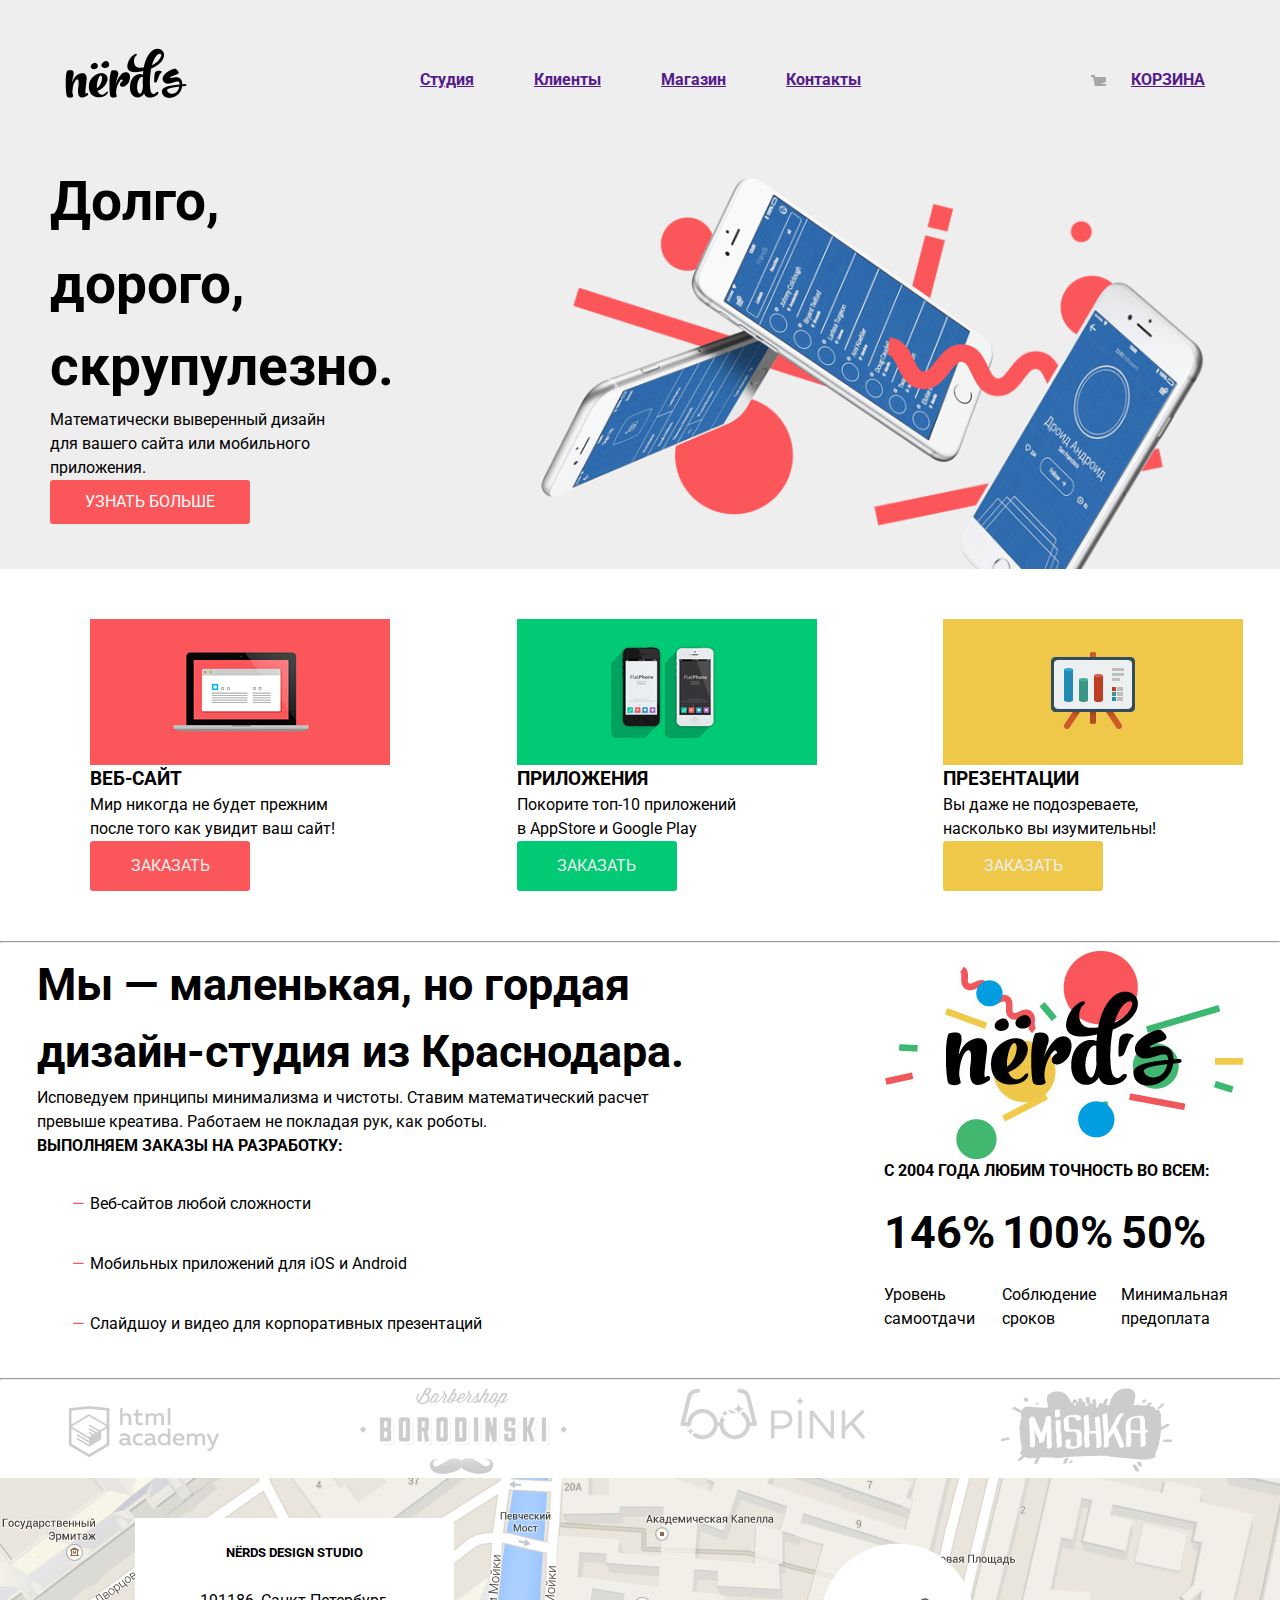
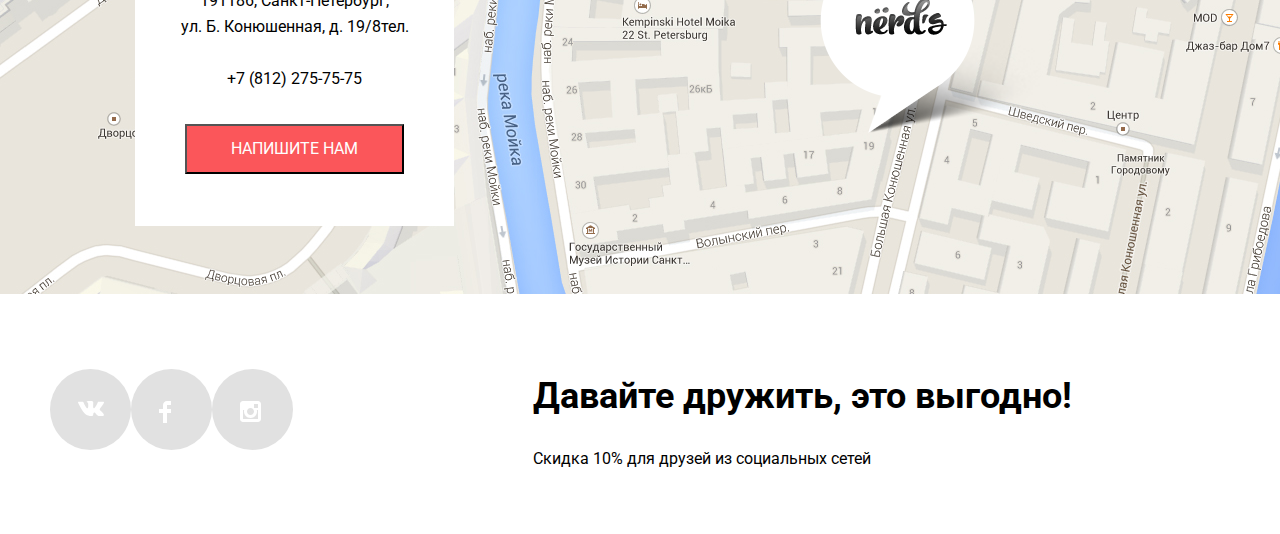
==== index.html @ 13562e4d "13042022" ====
<!DOCTYPE html>
<html lang="en">

<head>
    <meta charset="UTF-8" />
    <meta name="viewport" content="width=device-width, initial-scale=1.0" />
    <link rel="stylesheet" href="style.css" />
    <title>Maket</title>
</head>

<body>
    <main>
        <div class="box-header">
            <header>
                <figure class="banner">
                    <img src="ner.png" class="ner" />
                </figure>
                <nav>
                    <a href="">Cтудия</a>
                    <a href="">Клиенты</a>
                    <a href="">Магазин</a>
                    <a href="">Контакты</a>
                </nav>

                <figure class="shape">
                    <img src="Shape.svg" alt="" />
                </figure>
                <a href="">КОРЗИНА</a>
            </header>

            <section class="info">
                <div class="info_text">
                    <h1>
                        Долго, дорого,
                        <br /> скрупулезно.
                    </h1>
                    <p>Математически выверенный дизайн</p>
                    <p>для вашего сайта или мобильного приложения.</p>
                    <button>УЗНАТЬ БОЛЬШЕ</button>
                </div>

                <figure class="info_picture">
                    <img src="1.png" />
                </figure>
            </section>
        </div>

        <section class="order">
            <div class="order_form-group">
                <figure>
                    <img src="web.jpg" />
                </figure>
                <h3>ВЕБ-САЙТ</h3>
                <p>
                    Мир никогда не будет прежним
                    <br /> после того как увидит ваш сайт!
                </p>
                <button class="button-red">ЗАКАЗАТЬ</button>
            </div>
            <div class="order_form-group">
                <figure>
                    <img src="soft.jpg" />
                </figure>
                <h3>ПРИЛОЖЕНИЯ</h3>
                <p>
                    Покорите топ-10 приложений
                    <br /> в AppStore и Google Play
                </p>
                <button class="button-green">ЗАКАЗАТЬ</button>
            </div>
            <div class="order_form-group">
                <figure>
                    <img src="prezent.png" />
                </figure>
                <h3>ПРЕЗЕНТАЦИИ</h3>
                <p>
                    Вы даже не подозреваете,
                    <br /> насколько вы изумительны!
                </p>
                <button class="button-yellow">ЗАКАЗАТЬ</button>
            </div>
        </section>
        <hr />

        <section class="functions">
            <div class="functions_text">
                <h4>
                    Мы — маленькая, но гордая
                    <br /> дизайн-студия из Краснодара.
                </h4>
                <p>
                    Исповедуем принципы минимализма и чистоты. Ставим математический расчет
                    <br /> превыше креатива. Работаем не покладая рук, как роботы.
                </p>
                <p><strong>ВЫПОЛНЯЕМ ЗАКАЗЫ НА РАЗРАБОТКУ:</strong></p>
                <ul>
                    <li>Веб-сайтов любой сложности</li>
                    <li>Мобильных приложений для iOS и Android</li>
                    <li>Слайдшоу и видео для корпоративных презентаций</li>
                </ul>
            </div>
            <div class="functions_card">
                <figure>
                    <img src="nerds.png" />
                </figure>
                <p><strong> C 2004 ГОДА ЛЮБИМ ТОЧНОСТЬ ВО ВСЕМ:</strong></p>
                <div class="functions_card_info">
                    <div class="functions_card_info_persent">
                        <h4>146%</h4>
                        <p>
                            Уровень
                            <br /> самоотдачи
                        </p>
                    </div>
                    <div class="functions_card_info_persent">
                        <h4>100%</h4>
                        <p>
                            Соблюдение
                            <br /> сроков
                        </p>
                    </div>
                    <div class="functions_card_info_persent">
                        <h4>50%</h4>
                        <p>
                            Минимальная
                            <br /> предоплата
                        </p>
                    </div>
                </div>
            </div>
        </section>
        <hr />

        <section class="link">
            <a href="https://www.google.com.ua/?hl=ru" target="_blank"><img src="foot1.png" /></a>
            <a href="https://www.google.com.ua/?hl=ru" target="_blank"><img src="foot2.jpg" /></a>
            <a href="https://www.google.com.ua/?hl=ru" target="_blank"><img src="foot3.png" /></a>
            <a href="https://www.google.com.ua/?hl=ru" target="_blank"><img src="foot4.png" /></a>
        </section>

        <section class="map">
            <div class="map_address">
                <h5>NЁRDS DESIGN STUDIO</h5>
                <p>
                    191186, Санкт-Петербург,
                    <br /> ул. Б. Конюшенная, д. 19/8тел.
                </p>
                <br />
                <p>+7 (812) 275-75-75</p>
                <button>НАПИШИТЕ НАМ</button>
            </div>
            <figure>
                <img src="map-marker1.svg" alt="" />
            </figure>
        </section>
        <footer>
            <div class="footer_social">
                <div class="footer_social_link">

                    <a href="https://m.facebook.com/home.php?_rdr" target="_blank"><img src="vk2.svg" /></a>

                </div>
                <div class="footer_social_link">

                    <a href="https://m.facebook.com/home.php?_rdr" target="_blank"><img src="fb2.svg" alt="" /></a>

                </div>
                <div class="footer_social_link">

                    <a href="https://www.instagram.com/" target="_blank"><img src="insta.svg" /></a>

                </div>
            </div>
            <div class="footer-text">
                <h5>Давайте дружить, это выгодно!</h5>
                <br />
                <p>Скидка 10% для друзей из социальных сетей</p>
            </div>
        </footer>
    </main>
</body>

</html>
---- style.css ----
@import "reset.css";
@import url("https://fonts.googleapis.com/css2?family=Roboto:ital@0;1&display=swap");
body {
    font-family: "Roboto", sans-serif;
    font-size: 16px;
    width: 100%;
}

main {
    margin: auto;
    max-width: 1440px;
}

.box-header {
    background: #eeeeee;
    padding: 0px 50px;
    /* margin-left: 140px; */
}

header {
    display: flex;
    align-items: center;
    font-weight: bold;
}

.banner {
    padding-top: 40px;
}

.info_picture {
    margin-top: 0%;
    margin-bottom: 0%;
    margin-left: 100px;
    max-width: 100%;
}

nav {
    display: flex;
    margin-left: 200px;
    align-items: center;
}

nav a {
    padding: 30px;
}

.shape {
    margin-left: 200px;
    margin-right: 25px;
}

.info {
    display: flex;
    max-width: 100%;
}

.info_text h1 {
    font-size: 55px;
}

.info_text button {
    width: 200px;
    padding: 10px 0px;
    background: #fb565a;
    border-radius: 3px;
    color: #ffffff;
    border: none;
}

.info_text button:active {
    zoom: 0.99;
    border-top: 1px solid black;
    border-left: 1px solid black;
}

.order {
    display: flex;
    margin-bottom: 50px;
    margin-top: 50px;
    align-items: center;
}


/* .order_form-group h3,
.order_form-group p {
    padding-left: 39px;
} */

.order>.order_form-group {
    width: 33.3%;
    margin-left: 90px;
}

.order_form-group button {
    padding: 10px 20px;
    color: #eeeeee;
    border-radius: 3px;
    /* margin-left: 39px; */
    border: none;
    width: 160px;
    height: 50px;
}

.order_form-group button:active {
    zoom: 0.99;
    border-top: 1px solid black;
    border-left: 1px solid black;
}

.button-red {
    background: #fb565a;
}

.button-green {
    background: #00ca74;
}

.button-yellow {
    background: #efc849;
}

.ner {
    margin-bottom: 50px;
}

.functions {
    display: flex;
    justify-content: center;
}

.functions h4 {
    font-size: 45px;
}

.functions_card {
    margin-left: 200px;
}

.functions_card_info {
    display: flex;
    align-items: flex-start;
}

.functions_card_info>.functions_card_info_persent {
    width: 33%;
}

.functions_card_info_persent {
    line-height: 24px;
}

.functions_card_info_persent h4 {
    line-height: 100px;
}

ul li:before {
    content: "—";
    position: relative;
    left: -5px;
    color: #fb565a;
}

ul {
    list-style: none;
    line-height: 60px;
}

.link {
    display: flex;
    justify-content: center;
}

.link>a {
    width: 30%;
    padding-left: 40px;
}

.map {
    background-image: url(map1.svg);
    height: 416px;
    position: relative;
}

.map_address {
    background-color: #ffffff;
    width: 319px;
    height: 308px;
    line-height: 26px;
    position: absolute;
    top: 40px;
    left: 135px;
    text-align: center;
}

.map_address button {
    width: 219px;
    height: 50px;
    /* left: 190px;
top: 2108px; */
    background: #fb565a;
    color: #ffffff;
    margin-top: 32px;
}

.map figure {
    position: absolute;
    top: 65px;
    left: 820px;
}

footer {
    height: 240px;
    /* background: #00CA74; */
    display: flex;
    /* align-items: center; */
    /* justify-content: center; */
}

.footer_social {
    display: flex;
    margin-top: 75px;
    margin-left: 50px;
}

.footer_social_link {
    background: linear-gradient(0deg, #E1E1E1, #E1E1E1), #FFFFFF;
    width: 81px;
    height: 81px;
    border-radius: 50%;
}

.footer_social_link img {
    margin-top: 32px;
    margin-left: 28px;
}


/* .footer_social_vk {
    width: 81px;
    height: 81px;
    background-image: url(vk1.svg);
    position: relative;
    
} */


/* .footer_social_fb {
    width: 81px;
    height: 81px;
    background-image: url(fb1.svg);
    position: relative;
} */


/* .footer_social_in {
    width: 81px;
    height: 81px;
    background-image: url(in1.png);
    position: relative;
} */


/* .footer_social_vk figure {
    position: absolute;
    top: 17px;
    left: -16px;
} */


/* .footer_social_fb figure {
    position: absolute;
    top: 14px;
    left: -8px;
}

.footer_social_in figure {
    position: absolute;
    top: 4px;
    left: -19px;
} */


/* .footer_social_in img {
    width: 40px;
} */

.footer-text {
    text-align: left;
    margin-top: 75px;
    margin-left: 240px;
}

.footer-text h5 {
    margin: 0px;
    font-size: 36px;
}

.footer-text p {
    margin: 0px;
    font-size: 16px;
}

@media screen and (max-width: 768px) {
    nav {
        margin-left: 0;
    }
    .shape {
        padding: 0;
    }
    .info_picture {
        margin: 0;
    }
    .info_picture img {
        max-width: 100%;
    }
}
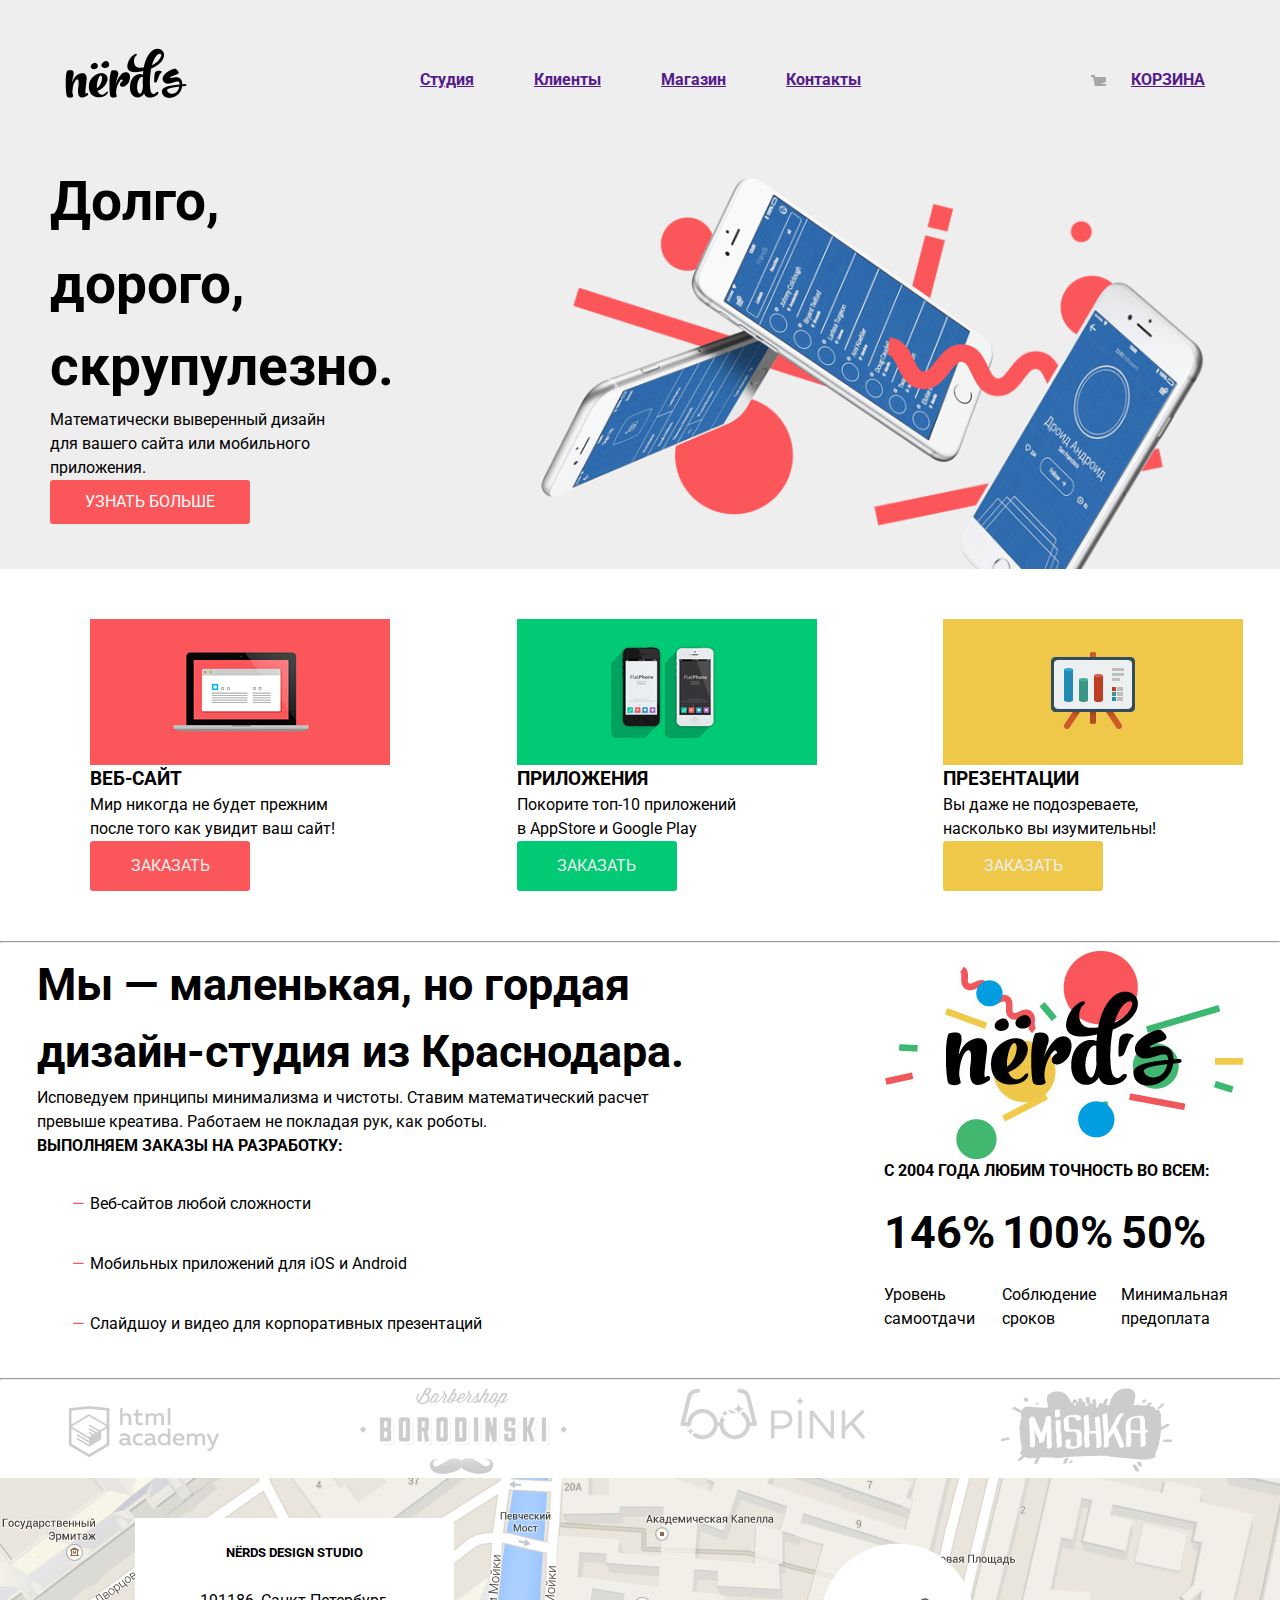
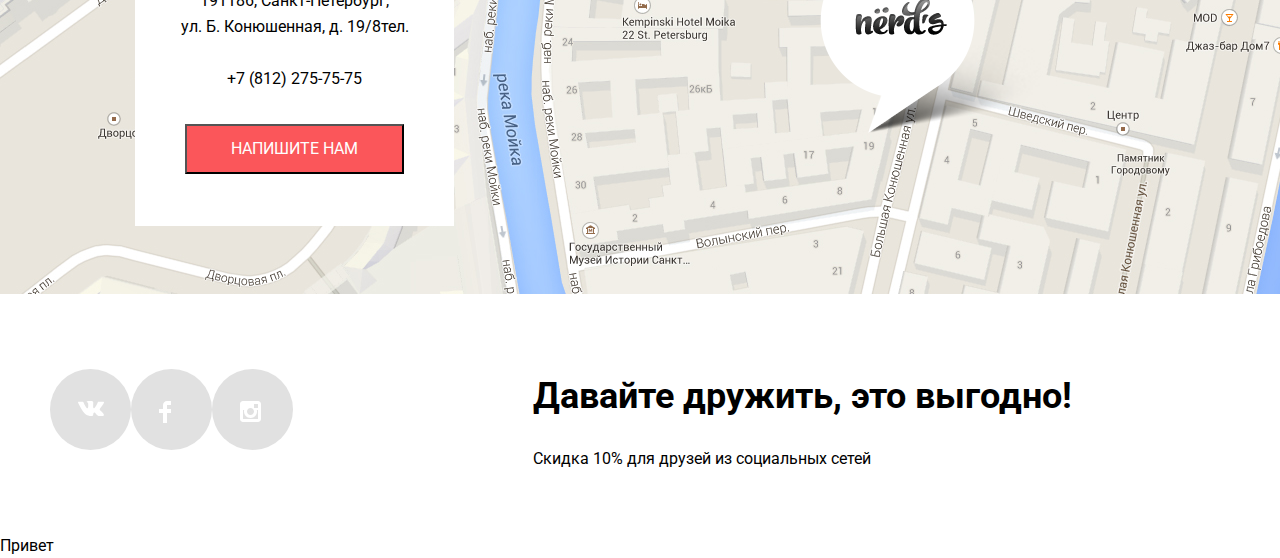
==== commit 97b27146: "test1" ====
--- a/index.html
+++ b/index.html
@@ -1,183 +1,184 @@
-<!DOCTYPE html>
-<html lang="en">
-
-<head>
-    <meta charset="UTF-8" />
-    <meta name="viewport" content="width=device-width, initial-scale=1.0" />
-    <link rel="stylesheet" href="style.css" />
-    <title>Maket</title>
-</head>
-
-<body>
-    <main>
-        <div class="box-header">
-            <header>
-                <figure class="banner">
-                    <img src="ner.png" class="ner" />
-                </figure>
-                <nav>
-                    <a href="">Cтудия</a>
-                    <a href="">Клиенты</a>
-                    <a href="">Магазин</a>
-                    <a href="">Контакты</a>
-                </nav>
-
-                <figure class="shape">
-                    <img src="Shape.svg" alt="" />
-                </figure>
-                <a href="">КОРЗИНА</a>
-            </header>
-
-            <section class="info">
-                <div class="info_text">
-                    <h1>
-                        Долго, дорого,
-                        <br /> скрупулезно.
-                    </h1>
-                    <p>Математически выверенный дизайн</p>
-                    <p>для вашего сайта или мобильного приложения.</p>
-                    <button>УЗНАТЬ БОЛЬШЕ</button>
-                </div>
-
-                <figure class="info_picture">
-                    <img src="1.png" />
-                </figure>
-            </section>
-        </div>
-
-        <section class="order">
-            <div class="order_form-group">
-                <figure>
-                    <img src="web.jpg" />
-                </figure>
-                <h3>ВЕБ-САЙТ</h3>
-                <p>
-                    Мир никогда не будет прежним
-                    <br /> после того как увидит ваш сайт!
-                </p>
-                <button class="button-red">ЗАКАЗАТЬ</button>
-            </div>
-            <div class="order_form-group">
-                <figure>
-                    <img src="soft.jpg" />
-                </figure>
-                <h3>ПРИЛОЖЕНИЯ</h3>
-                <p>
-                    Покорите топ-10 приложений
-                    <br /> в AppStore и Google Play
-                </p>
-                <button class="button-green">ЗАКАЗАТЬ</button>
-            </div>
-            <div class="order_form-group">
-                <figure>
-                    <img src="prezent.png" />
-                </figure>
-                <h3>ПРЕЗЕНТАЦИИ</h3>
-                <p>
-                    Вы даже не подозреваете,
-                    <br /> насколько вы изумительны!
-                </p>
-                <button class="button-yellow">ЗАКАЗАТЬ</button>
-            </div>
-        </section>
-        <hr />
-
-        <section class="functions">
-            <div class="functions_text">
-                <h4>
-                    Мы — маленькая, но гордая
-                    <br /> дизайн-студия из Краснодара.
-                </h4>
-                <p>
-                    Исповедуем принципы минимализма и чистоты. Ставим математический расчет
-                    <br /> превыше креатива. Работаем не покладая рук, как роботы.
-                </p>
-                <p><strong>ВЫПОЛНЯЕМ ЗАКАЗЫ НА РАЗРАБОТКУ:</strong></p>
-                <ul>
-                    <li>Веб-сайтов любой сложности</li>
-                    <li>Мобильных приложений для iOS и Android</li>
-                    <li>Слайдшоу и видео для корпоративных презентаций</li>
-                </ul>
-            </div>
-            <div class="functions_card">
-                <figure>
-                    <img src="nerds.png" />
-                </figure>
-                <p><strong> C 2004 ГОДА ЛЮБИМ ТОЧНОСТЬ ВО ВСЕМ:</strong></p>
-                <div class="functions_card_info">
-                    <div class="functions_card_info_persent">
-                        <h4>146%</h4>
-                        <p>
-                            Уровень
-                            <br /> самоотдачи
-                        </p>
-                    </div>
-                    <div class="functions_card_info_persent">
-                        <h4>100%</h4>
-                        <p>
-                            Соблюдение
-                            <br /> сроков
-                        </p>
-                    </div>
-                    <div class="functions_card_info_persent">
-                        <h4>50%</h4>
-                        <p>
-                            Минимальная
-                            <br /> предоплата
-                        </p>
-                    </div>
-                </div>
-            </div>
-        </section>
-        <hr />
-
-        <section class="link">
-            <a href="https://www.google.com.ua/?hl=ru" target="_blank"><img src="foot1.png" /></a>
-            <a href="https://www.google.com.ua/?hl=ru" target="_blank"><img src="foot2.jpg" /></a>
-            <a href="https://www.google.com.ua/?hl=ru" target="_blank"><img src="foot3.png" /></a>
-            <a href="https://www.google.com.ua/?hl=ru" target="_blank"><img src="foot4.png" /></a>
-        </section>
-
-        <section class="map">
-            <div class="map_address">
-                <h5>NЁRDS DESIGN STUDIO</h5>
-                <p>
-                    191186, Санкт-Петербург,
-                    <br /> ул. Б. Конюшенная, д. 19/8тел.
-                </p>
-                <br />
-                <p>+7 (812) 275-75-75</p>
-                <button>НАПИШИТЕ НАМ</button>
-            </div>
-            <figure>
-                <img src="map-marker1.svg" alt="" />
-            </figure>
-        </section>
-        <footer>
-            <div class="footer_social">
-                <div class="footer_social_link">
-
-                    <a href="https://m.facebook.com/home.php?_rdr" target="_blank"><img src="vk2.svg" /></a>
-
-                </div>
-                <div class="footer_social_link">
-
-                    <a href="https://m.facebook.com/home.php?_rdr" target="_blank"><img src="fb2.svg" alt="" /></a>
-
-                </div>
-                <div class="footer_social_link">
-
-                    <a href="https://www.instagram.com/" target="_blank"><img src="insta.svg" /></a>
-
-                </div>
-            </div>
-            <div class="footer-text">
-                <h5>Давайте дружить, это выгодно!</h5>
-                <br />
-                <p>Скидка 10% для друзей из социальных сетей</p>
-            </div>
-        </footer>
-    </main>
-</body>
-
+<!DOCTYPE html>
+<html lang="en">
+
+<head>
+    <meta charset="UTF-8" />
+    <meta name="viewport" content="width=device-width, initial-scale=1.0" />
+    <link rel="stylesheet" href="style.css" />
+    <title>Maket</title>
+</head>
+
+<body>
+    <main>
+        <div class="box-header">
+            <header>
+                <figure class="banner">
+                    <img src="ner.png" class="ner" />
+                </figure>
+                <nav>
+                    <a href="">Cтудия</a>
+                    <a href="">Клиенты</a>
+                    <a href="">Магазин</a>
+                    <a href="">Контакты</a>
+                </nav>
+
+                <figure class="shape">
+                    <img src="Shape.svg" alt="" />
+                </figure>
+                <a href="">КОРЗИНА</a>
+            </header>
+
+            <section class="info">
+                <div class="info_text">
+                    <h1>
+                        Долго, дорого,
+                        <br /> скрупулезно.
+                    </h1>
+                    <p>Математически выверенный дизайн</p>
+                    <p>для вашего сайта или мобильного приложения.</p>
+                    <button>УЗНАТЬ БОЛЬШЕ</button>
+                </div>
+
+                <figure class="info_picture">
+                    <img src="1.png" />
+                </figure>
+            </section>
+        </div>
+
+        <section class="order">
+            <div class="order_form-group">
+                <figure>
+                    <img src="web.jpg" />
+                </figure>
+                <h3>ВЕБ-САЙТ</h3>
+                <p>
+                    Мир никогда не будет прежним
+                    <br /> после того как увидит ваш сайт!
+                </p>
+                <button class="button-red">ЗАКАЗАТЬ</button>
+            </div>
+            <div class="order_form-group">
+                <figure>
+                    <img src="soft.jpg" />
+                </figure>
+                <h3>ПРИЛОЖЕНИЯ</h3>
+                <p>
+                    Покорите топ-10 приложений
+                    <br /> в AppStore и Google Play
+                </p>
+                <button class="button-green">ЗАКАЗАТЬ</button>
+            </div>
+            <div class="order_form-group">
+                <figure>
+                    <img src="prezent.png" />
+                </figure>
+                <h3>ПРЕЗЕНТАЦИИ</h3>
+                <p>
+                    Вы даже не подозреваете,
+                    <br /> насколько вы изумительны!
+                </p>
+                <button class="button-yellow">ЗАКАЗАТЬ</button>
+            </div>
+        </section>
+        <hr />
+
+        <section class="functions">
+            <div class="functions_text">
+                <h4>
+                    Мы — маленькая, но гордая
+                    <br /> дизайн-студия из Краснодара.
+                </h4>
+                <p>
+                    Исповедуем принципы минимализма и чистоты. Ставим математический расчет
+                    <br /> превыше креатива. Работаем не покладая рук, как роботы.
+                </p>
+                <p><strong>ВЫПОЛНЯЕМ ЗАКАЗЫ НА РАЗРАБОТКУ:</strong></p>
+                <ul>
+                    <li>Веб-сайтов любой сложности</li>
+                    <li>Мобильных приложений для iOS и Android</li>
+                    <li>Слайдшоу и видео для корпоративных презентаций</li>
+                </ul>
+            </div>
+            <div class="functions_card">
+                <figure>
+                    <img src="nerds.png" />
+                </figure>
+                <p><strong> C 2004 ГОДА ЛЮБИМ ТОЧНОСТЬ ВО ВСЕМ:</strong></p>
+                <div class="functions_card_info">
+                    <div class="functions_card_info_persent">
+                        <h4>146%</h4>
+                        <p>
+                            Уровень
+                            <br /> самоотдачи
+                        </p>
+                    </div>
+                    <div class="functions_card_info_persent">
+                        <h4>100%</h4>
+                        <p>
+                            Соблюдение
+                            <br /> сроков
+                        </p>
+                    </div>
+                    <div class="functions_card_info_persent">
+                        <h4>50%</h4>
+                        <p>
+                            Минимальная
+                            <br /> предоплата
+                        </p>
+                    </div>
+                </div>
+            </div>
+        </section>
+        <hr />
+
+        <section class="link">
+            <a href="https://www.google.com.ua/?hl=ru" target="_blank"><img src="foot1.png" /></a>
+            <a href="https://www.google.com.ua/?hl=ru" target="_blank"><img src="foot2.jpg" /></a>
+            <a href="https://www.google.com.ua/?hl=ru" target="_blank"><img src="foot3.png" /></a>
+            <a href="https://www.google.com.ua/?hl=ru" target="_blank"><img src="foot4.png" /></a>
+        </section>
+
+        <section class="map">
+            <div class="map_address">
+                <h5>NЁRDS DESIGN STUDIO</h5>
+                <p>
+                    191186, Санкт-Петербург,
+                    <br /> ул. Б. Конюшенная, д. 19/8тел.
+                </p>
+                <br />
+                <p>+7 (812) 275-75-75</p>
+                <button>НАПИШИТЕ НАМ</button>
+            </div>
+            <figure>
+                <img src="map-marker1.svg" alt="" />
+            </figure>
+        </section>
+        <footer>
+            <div class="footer_social">
+                <div class="footer_social_link">
+
+                    <a href="https://m.facebook.com/home.php?_rdr" target="_blank"><img src="vk2.svg" /></a>
+
+                </div>
+                <div class="footer_social_link">
+
+                    <a href="https://m.facebook.com/home.php?_rdr" target="_blank"><img src="fb2.svg" alt="" /></a>
+
+                </div>
+                <div class="footer_social_link">
+
+                    <a href="https://www.instagram.com/" target="_blank"><img src="insta.svg" /></a>
+
+                </div>
+            </div>
+            <div class="footer-text">
+                <h5>Давайте дружить, это выгодно!</h5>
+                <br />
+                <p>Скидка 10% для друзей из социальных сетей</p>
+            </div>
+        </footer>
+        <p>Привет</p>
+    </main>
+</body>
+
 </html>--- a/style.css
+++ b/style.css
@@ -1,316 +1,316 @@
-@import "reset.css";
-@import url("https://fonts.googleapis.com/css2?family=Roboto:ital@0;1&display=swap");
-body {
-    font-family: "Roboto", sans-serif;
-    font-size: 16px;
-    width: 100%;
-}
-
-main {
-    margin: auto;
-    max-width: 1440px;
-}
-
-.box-header {
-    background: #eeeeee;
-    padding: 0px 50px;
-    /* margin-left: 140px; */
-}
-
-header {
-    display: flex;
-    align-items: center;
-    font-weight: bold;
-}
-
-.banner {
-    padding-top: 40px;
-}
-
-.info_picture {
-    margin-top: 0%;
-    margin-bottom: 0%;
-    margin-left: 100px;
-    max-width: 100%;
-}
-
-nav {
-    display: flex;
-    margin-left: 200px;
-    align-items: center;
-}
-
-nav a {
-    padding: 30px;
-}
-
-.shape {
-    margin-left: 200px;
-    margin-right: 25px;
-}
-
-.info {
-    display: flex;
-    max-width: 100%;
-}
-
-.info_text h1 {
-    font-size: 55px;
-}
-
-.info_text button {
-    width: 200px;
-    padding: 10px 0px;
-    background: #fb565a;
-    border-radius: 3px;
-    color: #ffffff;
-    border: none;
-}
-
-.info_text button:active {
-    zoom: 0.99;
-    border-top: 1px solid black;
-    border-left: 1px solid black;
-}
-
-.order {
-    display: flex;
-    margin-bottom: 50px;
-    margin-top: 50px;
-    align-items: center;
-}
-
-
-/* .order_form-group h3,
-.order_form-group p {
-    padding-left: 39px;
-} */
-
-.order>.order_form-group {
-    width: 33.3%;
-    margin-left: 90px;
-}
-
-.order_form-group button {
-    padding: 10px 20px;
-    color: #eeeeee;
-    border-radius: 3px;
-    /* margin-left: 39px; */
-    border: none;
-    width: 160px;
-    height: 50px;
-}
-
-.order_form-group button:active {
-    zoom: 0.99;
-    border-top: 1px solid black;
-    border-left: 1px solid black;
-}
-
-.button-red {
-    background: #fb565a;
-}
-
-.button-green {
-    background: #00ca74;
-}
-
-.button-yellow {
-    background: #efc849;
-}
-
-.ner {
-    margin-bottom: 50px;
-}
-
-.functions {
-    display: flex;
-    justify-content: center;
-}
-
-.functions h4 {
-    font-size: 45px;
-}
-
-.functions_card {
-    margin-left: 200px;
-}
-
-.functions_card_info {
-    display: flex;
-    align-items: flex-start;
-}
-
-.functions_card_info>.functions_card_info_persent {
-    width: 33%;
-}
-
-.functions_card_info_persent {
-    line-height: 24px;
-}
-
-.functions_card_info_persent h4 {
-    line-height: 100px;
-}
-
-ul li:before {
-    content: "—";
-    position: relative;
-    left: -5px;
-    color: #fb565a;
-}
-
-ul {
-    list-style: none;
-    line-height: 60px;
-}
-
-.link {
-    display: flex;
-    justify-content: center;
-}
-
-.link>a {
-    width: 30%;
-    padding-left: 40px;
-}
-
-.map {
-    background-image: url(map1.svg);
-    height: 416px;
-    position: relative;
-}
-
-.map_address {
-    background-color: #ffffff;
-    width: 319px;
-    height: 308px;
-    line-height: 26px;
-    position: absolute;
-    top: 40px;
-    left: 135px;
-    text-align: center;
-}
-
-.map_address button {
-    width: 219px;
-    height: 50px;
-    /* left: 190px;
-top: 2108px; */
-    background: #fb565a;
-    color: #ffffff;
-    margin-top: 32px;
-}
-
-.map figure {
-    position: absolute;
-    top: 65px;
-    left: 820px;
-}
-
-footer {
-    height: 240px;
-    /* background: #00CA74; */
-    display: flex;
-    /* align-items: center; */
-    /* justify-content: center; */
-}
-
-.footer_social {
-    display: flex;
-    margin-top: 75px;
-    margin-left: 50px;
-}
-
-.footer_social_link {
-    background: linear-gradient(0deg, #E1E1E1, #E1E1E1), #FFFFFF;
-    width: 81px;
-    height: 81px;
-    border-radius: 50%;
-}
-
-.footer_social_link img {
-    margin-top: 32px;
-    margin-left: 28px;
-}
-
-
-/* .footer_social_vk {
-    width: 81px;
-    height: 81px;
-    background-image: url(vk1.svg);
-    position: relative;
-    
-} */
-
-
-/* .footer_social_fb {
-    width: 81px;
-    height: 81px;
-    background-image: url(fb1.svg);
-    position: relative;
-} */
-
-
-/* .footer_social_in {
-    width: 81px;
-    height: 81px;
-    background-image: url(in1.png);
-    position: relative;
-} */
-
-
-/* .footer_social_vk figure {
-    position: absolute;
-    top: 17px;
-    left: -16px;
-} */
-
-
-/* .footer_social_fb figure {
-    position: absolute;
-    top: 14px;
-    left: -8px;
-}
-
-.footer_social_in figure {
-    position: absolute;
-    top: 4px;
-    left: -19px;
-} */
-
-
-/* .footer_social_in img {
-    width: 40px;
-} */
-
-.footer-text {
-    text-align: left;
-    margin-top: 75px;
-    margin-left: 240px;
-}
-
-.footer-text h5 {
-    margin: 0px;
-    font-size: 36px;
-}
-
-.footer-text p {
-    margin: 0px;
-    font-size: 16px;
-}
-
-@media screen and (max-width: 768px) {
-    nav {
-        margin-left: 0;
-    }
-    .shape {
-        padding: 0;
-    }
-    .info_picture {
-        margin: 0;
-    }
-    .info_picture img {
-        max-width: 100%;
-    }
+@import "reset.css";
+@import url("https://fonts.googleapis.com/css2?family=Roboto:ital@0;1&display=swap");
+body {
+    font-family: "Roboto", sans-serif;
+    font-size: 16px;
+    width: 100%;
+}
+
+main {
+    margin: auto;
+    max-width: 1440px;
+}
+
+.box-header {
+    background: #eeeeee;
+    padding: 0px 50px;
+    /* margin-left: 140px; */
+}
+
+header {
+    display: flex;
+    align-items: center;
+    font-weight: bold;
+}
+
+.banner {
+    padding-top: 40px;
+}
+
+.info_picture {
+    margin-top: 0%;
+    margin-bottom: 0%;
+    margin-left: 100px;
+    max-width: 100%;
+}
+
+nav {
+    display: flex;
+    margin-left: 200px;
+    align-items: center;
+}
+
+nav a {
+    padding: 30px;
+}
+
+.shape {
+    margin-left: 200px;
+    margin-right: 25px;
+}
+
+.info {
+    display: flex;
+    max-width: 100%;
+}
+
+.info_text h1 {
+    font-size: 55px;
+}
+
+.info_text button {
+    width: 200px;
+    padding: 10px 0px;
+    background: #fb565a;
+    border-radius: 3px;
+    color: #ffffff;
+    border: none;
+}
+
+.info_text button:active {
+    zoom: 0.99;
+    border-top: 1px solid black;
+    border-left: 1px solid black;
+}
+
+.order {
+    display: flex;
+    margin-bottom: 50px;
+    margin-top: 50px;
+    align-items: center;
+}
+
+
+/* .order_form-group h3,
+.order_form-group p {
+    padding-left: 39px;
+} */
+
+.order>.order_form-group {
+    width: 33.3%;
+    margin-left: 90px;
+}
+
+.order_form-group button {
+    padding: 10px 20px;
+    color: #eeeeee;
+    border-radius: 3px;
+    /* margin-left: 39px; */
+    border: none;
+    width: 160px;
+    height: 50px;
+}
+
+.order_form-group button:active {
+    zoom: 0.99;
+    border-top: 1px solid black;
+    border-left: 1px solid black;
+}
+
+.button-red {
+    background: #fb565a;
+}
+
+.button-green {
+    background: #00ca74;
+}
+
+.button-yellow {
+    background: #efc849;
+}
+
+.ner {
+    margin-bottom: 50px;
+}
+
+.functions {
+    display: flex;
+    justify-content: center;
+}
+
+.functions h4 {
+    font-size: 45px;
+}
+
+.functions_card {
+    margin-left: 200px;
+}
+
+.functions_card_info {
+    display: flex;
+    align-items: flex-start;
+}
+
+.functions_card_info>.functions_card_info_persent {
+    width: 33%;
+}
+
+.functions_card_info_persent {
+    line-height: 24px;
+}
+
+.functions_card_info_persent h4 {
+    line-height: 100px;
+}
+
+ul li:before {
+    content: "—";
+    position: relative;
+    left: -5px;
+    color: #fb565a;
+}
+
+ul {
+    list-style: none;
+    line-height: 60px;
+}
+
+.link {
+    display: flex;
+    justify-content: center;
+}
+
+.link>a {
+    width: 30%;
+    padding-left: 40px;
+}
+
+.map {
+    background-image: url(map1.svg);
+    height: 416px;
+    position: relative;
+}
+
+.map_address {
+    background-color: #ffffff;
+    width: 319px;
+    height: 308px;
+    line-height: 26px;
+    position: absolute;
+    top: 40px;
+    left: 135px;
+    text-align: center;
+}
+
+.map_address button {
+    width: 219px;
+    height: 50px;
+    /* left: 190px;
+top: 2108px; */
+    background: #fb565a;
+    color: #ffffff;
+    margin-top: 32px;
+}
+
+.map figure {
+    position: absolute;
+    top: 65px;
+    left: 820px;
+}
+
+footer {
+    height: 240px;
+    /* background: #00CA74; */
+    display: flex;
+    /* align-items: center; */
+    /* justify-content: center; */
+}
+
+.footer_social {
+    display: flex;
+    margin-top: 75px;
+    margin-left: 50px;
+}
+
+.footer_social_link {
+    background: linear-gradient(0deg, #E1E1E1, #E1E1E1), #FFFFFF;
+    width: 81px;
+    height: 81px;
+    border-radius: 50%;
+}
+
+.footer_social_link img {
+    margin-top: 32px;
+    margin-left: 28px;
+}
+
+
+/* .footer_social_vk {
+    width: 81px;
+    height: 81px;
+    background-image: url(vk1.svg);
+    position: relative;
+    
+} */
+
+
+/* .footer_social_fb {
+    width: 81px;
+    height: 81px;
+    background-image: url(fb1.svg);
+    position: relative;
+} */
+
+
+/* .footer_social_in {
+    width: 81px;
+    height: 81px;
+    background-image: url(in1.png);
+    position: relative;
+} */
+
+
+/* .footer_social_vk figure {
+    position: absolute;
+    top: 17px;
+    left: -16px;
+} */
+
+
+/* .footer_social_fb figure {
+    position: absolute;
+    top: 14px;
+    left: -8px;
+}
+
+.footer_social_in figure {
+    position: absolute;
+    top: 4px;
+    left: -19px;
+} */
+
+
+/* .footer_social_in img {
+    width: 40px;
+} */
+
+.footer-text {
+    text-align: left;
+    margin-top: 75px;
+    margin-left: 240px;
+}
+
+.footer-text h5 {
+    margin: 0px;
+    font-size: 36px;
+}
+
+.footer-text p {
+    margin: 0px;
+    font-size: 16px;
+}
+
+@media screen and (max-width: 768px) {
+    nav {
+        margin-left: 0;
+    }
+    .shape {
+        padding: 0;
+    }
+    .info_picture {
+        margin: 0;
+    }
+    .info_picture img {
+        max-width: 100%;
+    }
 }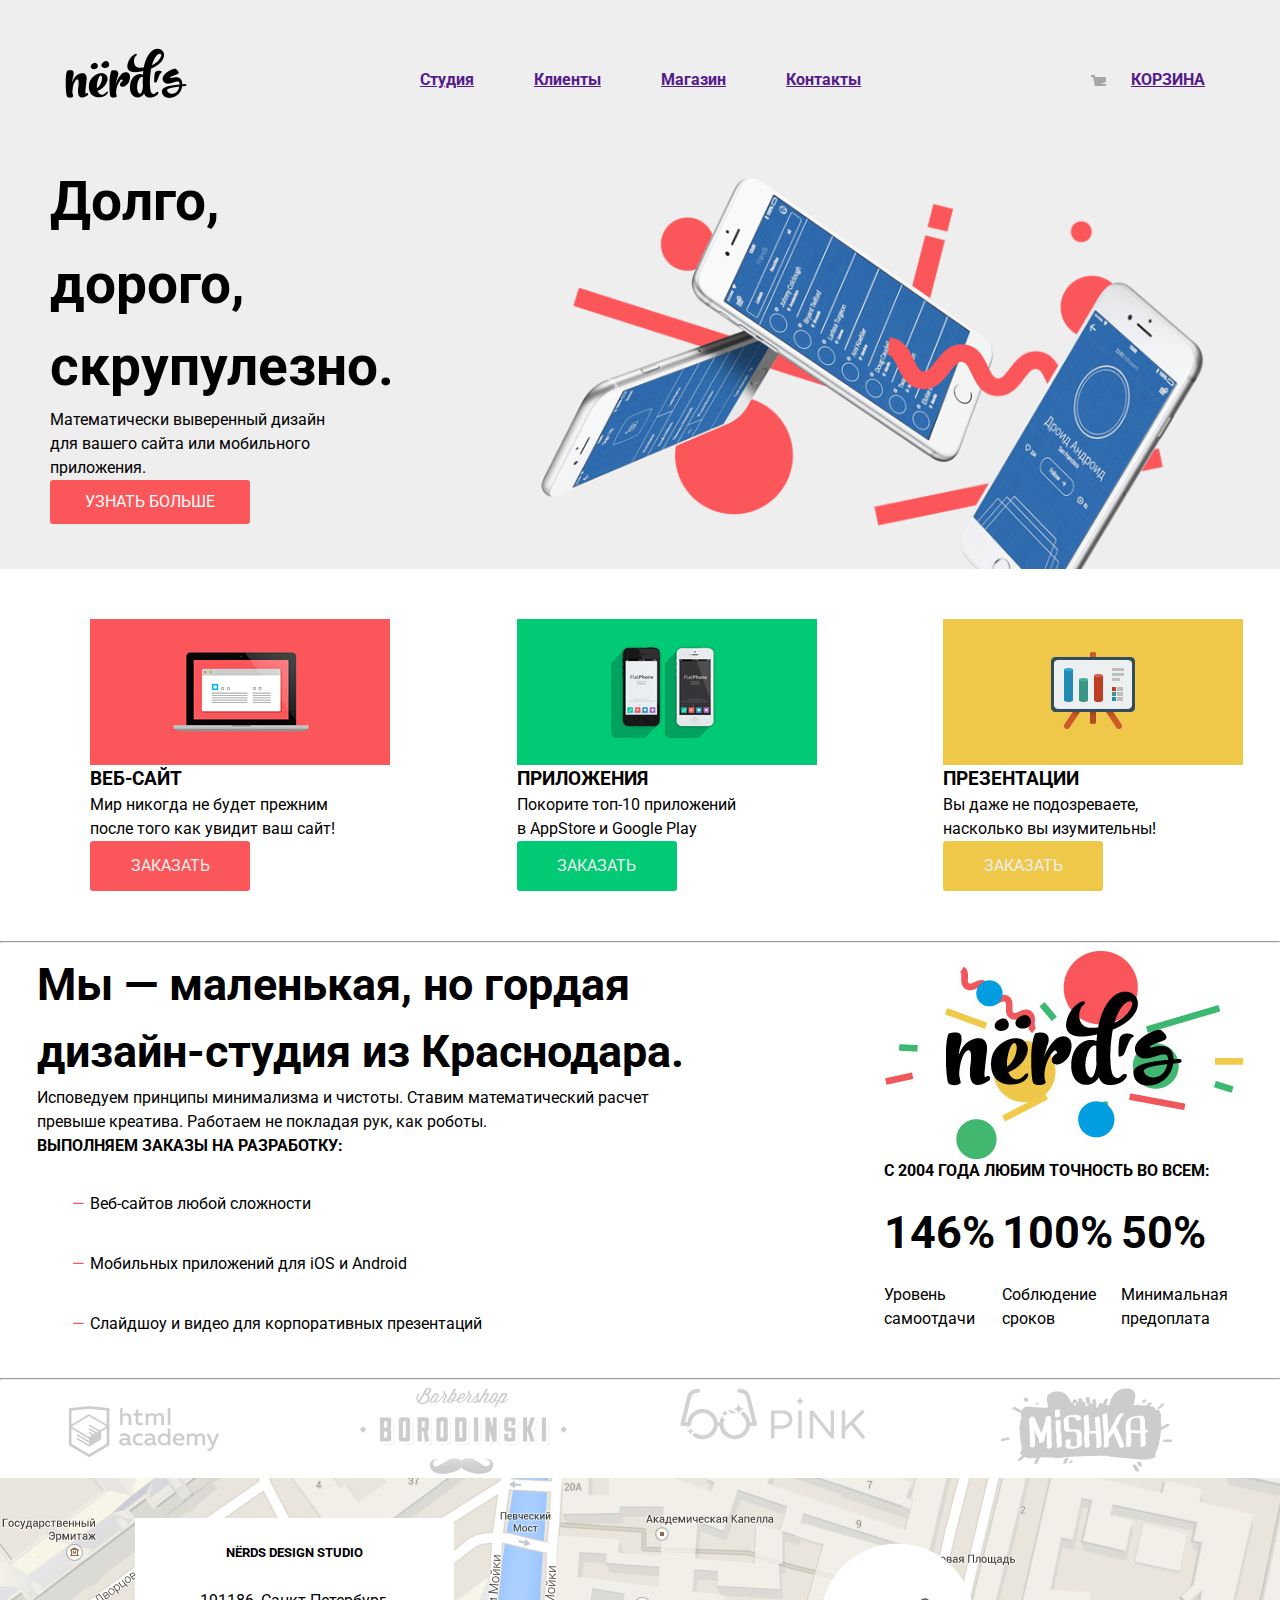
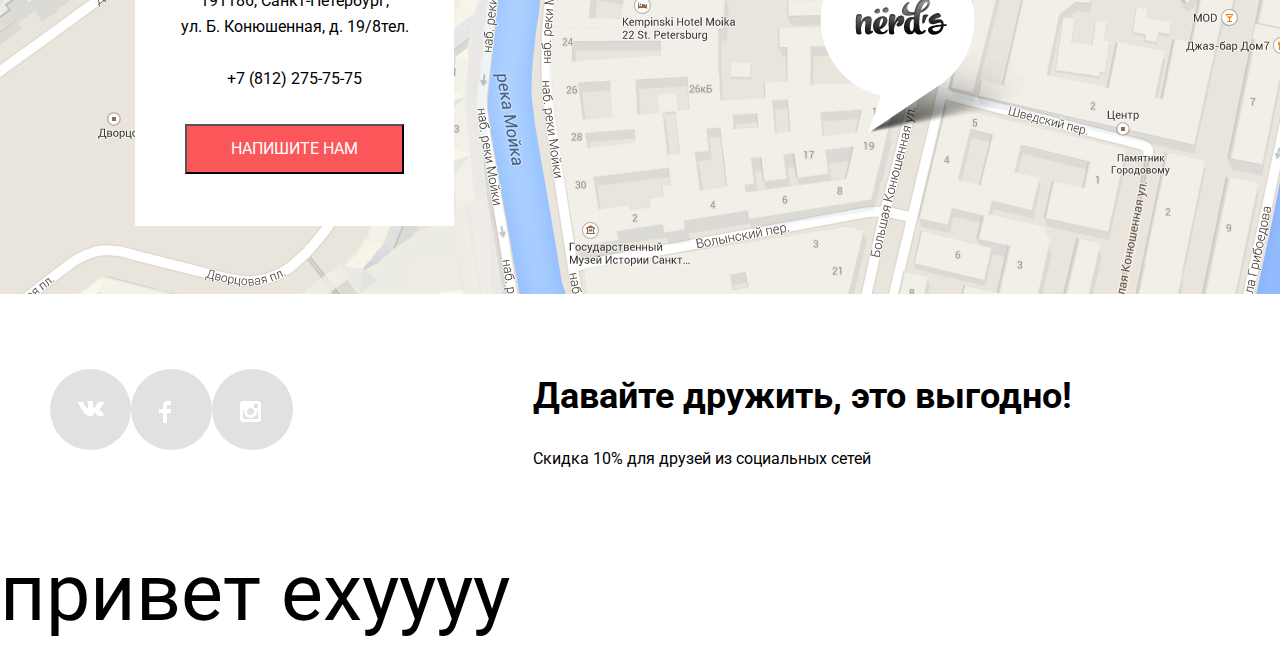
==== commit b753d36b: "123" ====
--- a/index.html
+++ b/index.html
@@ -1,184 +1,184 @@
-<!DOCTYPE html>
-<html lang="en">
-
-<head>
-    <meta charset="UTF-8" />
-    <meta name="viewport" content="width=device-width, initial-scale=1.0" />
-    <link rel="stylesheet" href="style.css" />
-    <title>Maket</title>
-</head>
-
-<body>
-    <main>
-        <div class="box-header">
-            <header>
-                <figure class="banner">
-                    <img src="ner.png" class="ner" />
-                </figure>
-                <nav>
-                    <a href="">Cтудия</a>
-                    <a href="">Клиенты</a>
-                    <a href="">Магазин</a>
-                    <a href="">Контакты</a>
-                </nav>
-
-                <figure class="shape">
-                    <img src="Shape.svg" alt="" />
-                </figure>
-                <a href="">КОРЗИНА</a>
-            </header>
-
-            <section class="info">
-                <div class="info_text">
-                    <h1>
-                        Долго, дорого,
-                        <br /> скрупулезно.
-                    </h1>
-                    <p>Математически выверенный дизайн</p>
-                    <p>для вашего сайта или мобильного приложения.</p>
-                    <button>УЗНАТЬ БОЛЬШЕ</button>
-                </div>
-
-                <figure class="info_picture">
-                    <img src="1.png" />
-                </figure>
-            </section>
-        </div>
-
-        <section class="order">
-            <div class="order_form-group">
-                <figure>
-                    <img src="web.jpg" />
-                </figure>
-                <h3>ВЕБ-САЙТ</h3>
-                <p>
-                    Мир никогда не будет прежним
-                    <br /> после того как увидит ваш сайт!
-                </p>
-                <button class="button-red">ЗАКАЗАТЬ</button>
-            </div>
-            <div class="order_form-group">
-                <figure>
-                    <img src="soft.jpg" />
-                </figure>
-                <h3>ПРИЛОЖЕНИЯ</h3>
-                <p>
-                    Покорите топ-10 приложений
-                    <br /> в AppStore и Google Play
-                </p>
-                <button class="button-green">ЗАКАЗАТЬ</button>
-            </div>
-            <div class="order_form-group">
-                <figure>
-                    <img src="prezent.png" />
-                </figure>
-                <h3>ПРЕЗЕНТАЦИИ</h3>
-                <p>
-                    Вы даже не подозреваете,
-                    <br /> насколько вы изумительны!
-                </p>
-                <button class="button-yellow">ЗАКАЗАТЬ</button>
-            </div>
-        </section>
-        <hr />
-
-        <section class="functions">
-            <div class="functions_text">
-                <h4>
-                    Мы — маленькая, но гордая
-                    <br /> дизайн-студия из Краснодара.
-                </h4>
-                <p>
-                    Исповедуем принципы минимализма и чистоты. Ставим математический расчет
-                    <br /> превыше креатива. Работаем не покладая рук, как роботы.
-                </p>
-                <p><strong>ВЫПОЛНЯЕМ ЗАКАЗЫ НА РАЗРАБОТКУ:</strong></p>
-                <ul>
-                    <li>Веб-сайтов любой сложности</li>
-                    <li>Мобильных приложений для iOS и Android</li>
-                    <li>Слайдшоу и видео для корпоративных презентаций</li>
-                </ul>
-            </div>
-            <div class="functions_card">
-                <figure>
-                    <img src="nerds.png" />
-                </figure>
-                <p><strong> C 2004 ГОДА ЛЮБИМ ТОЧНОСТЬ ВО ВСЕМ:</strong></p>
-                <div class="functions_card_info">
-                    <div class="functions_card_info_persent">
-                        <h4>146%</h4>
-                        <p>
-                            Уровень
-                            <br /> самоотдачи
-                        </p>
-                    </div>
-                    <div class="functions_card_info_persent">
-                        <h4>100%</h4>
-                        <p>
-                            Соблюдение
-                            <br /> сроков
-                        </p>
-                    </div>
-                    <div class="functions_card_info_persent">
-                        <h4>50%</h4>
-                        <p>
-                            Минимальная
-                            <br /> предоплата
-                        </p>
-                    </div>
-                </div>
-            </div>
-        </section>
-        <hr />
-
-        <section class="link">
-            <a href="https://www.google.com.ua/?hl=ru" target="_blank"><img src="foot1.png" /></a>
-            <a href="https://www.google.com.ua/?hl=ru" target="_blank"><img src="foot2.jpg" /></a>
-            <a href="https://www.google.com.ua/?hl=ru" target="_blank"><img src="foot3.png" /></a>
-            <a href="https://www.google.com.ua/?hl=ru" target="_blank"><img src="foot4.png" /></a>
-        </section>
-
-        <section class="map">
-            <div class="map_address">
-                <h5>NЁRDS DESIGN STUDIO</h5>
-                <p>
-                    191186, Санкт-Петербург,
-                    <br /> ул. Б. Конюшенная, д. 19/8тел.
-                </p>
-                <br />
-                <p>+7 (812) 275-75-75</p>
-                <button>НАПИШИТЕ НАМ</button>
-            </div>
-            <figure>
-                <img src="map-marker1.svg" alt="" />
-            </figure>
-        </section>
-        <footer>
-            <div class="footer_social">
-                <div class="footer_social_link">
-
-                    <a href="https://m.facebook.com/home.php?_rdr" target="_blank"><img src="vk2.svg" /></a>
-
-                </div>
-                <div class="footer_social_link">
-
-                    <a href="https://m.facebook.com/home.php?_rdr" target="_blank"><img src="fb2.svg" alt="" /></a>
-
-                </div>
-                <div class="footer_social_link">
-
-                    <a href="https://www.instagram.com/" target="_blank"><img src="insta.svg" /></a>
-
-                </div>
-            </div>
-            <div class="footer-text">
-                <h5>Давайте дружить, это выгодно!</h5>
-                <br />
-                <p>Скидка 10% для друзей из социальных сетей</p>
-            </div>
-        </footer>
-        <p>Привет</p>
-    </main>
-</body>
-
+<!DOCTYPE html>
+<html lang="en">
+
+<head>
+    <meta charset="UTF-8" />
+    <meta name="viewport" content="width=device-width, initial-scale=1.0" />
+    <link rel="stylesheet" href="style.css" />
+    <title>Maket</title>
+</head>
+
+<body>
+    <main>
+        <div class="box-header">
+            <header>
+                <figure class="banner">
+                    <img src="ner.png" class="ner" />
+                </figure>
+                <nav>
+                    <a href="">Cтудия</a>
+                    <a href="">Клиенты</a>
+                    <a href="">Магазин</a>
+                    <a href="">Контакты</a>
+                </nav>
+
+                <figure class="shape">
+                    <img src="Shape.svg" alt="" />
+                </figure>
+                <a href="">КОРЗИНА</a>
+            </header>
+
+            <section class="info">
+                <div class="info_text">
+                    <h1>
+                        Долго, дорого,
+                        <br /> скрупулезно.
+                    </h1>
+                    <p>Математически выверенный дизайн</p>
+                    <p>для вашего сайта или мобильного приложения.</p>
+                    <button>УЗНАТЬ БОЛЬШЕ</button>
+                </div>
+
+                <figure class="info_picture">
+                    <img src="1.png" />
+                </figure>
+            </section>
+        </div>
+
+        <section class="order">
+            <div class="order_form-group">
+                <figure>
+                    <img src="web.jpg" />
+                </figure>
+                <h3>ВЕБ-САЙТ</h3>
+                <p>
+                    Мир никогда не будет прежним
+                    <br /> после того как увидит ваш сайт!
+                </p>
+                <button class="button-red">ЗАКАЗАТЬ</button>
+            </div>
+            <div class="order_form-group">
+                <figure>
+                    <img src="soft.jpg" />
+                </figure>
+                <h3>ПРИЛОЖЕНИЯ</h3>
+                <p>
+                    Покорите топ-10 приложений
+                    <br /> в AppStore и Google Play
+                </p>
+                <button class="button-green">ЗАКАЗАТЬ</button>
+            </div>
+            <div class="order_form-group">
+                <figure>
+                    <img src="prezent.png" />
+                </figure>
+                <h3>ПРЕЗЕНТАЦИИ</h3>
+                <p>
+                    Вы даже не подозреваете,
+                    <br /> насколько вы изумительны!
+                </p>
+                <button class="button-yellow">ЗАКАЗАТЬ</button>
+            </div>
+        </section>
+        <hr />
+
+        <section class="functions">
+            <div class="functions_text">
+                <h4>
+                    Мы — маленькая, но гордая
+                    <br /> дизайн-студия из Краснодара.
+                </h4>
+                <p>
+                    Исповедуем принципы минимализма и чистоты. Ставим математический расчет
+                    <br /> превыше креатива. Работаем не покладая рук, как роботы.
+                </p>
+                <p><strong>ВЫПОЛНЯЕМ ЗАКАЗЫ НА РАЗРАБОТКУ:</strong></p>
+                <ul>
+                    <li>Веб-сайтов любой сложности</li>
+                    <li>Мобильных приложений для iOS и Android</li>
+                    <li>Слайдшоу и видео для корпоративных презентаций</li>
+                </ul>
+            </div>
+            <div class="functions_card">
+                <figure>
+                    <img src="nerds.png" />
+                </figure>
+                <p><strong> C 2004 ГОДА ЛЮБИМ ТОЧНОСТЬ ВО ВСЕМ:</strong></p>
+                <div class="functions_card_info">
+                    <div class="functions_card_info_persent">
+                        <h4>146%</h4>
+                        <p>
+                            Уровень
+                            <br /> самоотдачи
+                        </p>
+                    </div>
+                    <div class="functions_card_info_persent">
+                        <h4>100%</h4>
+                        <p>
+                            Соблюдение
+                            <br /> сроков
+                        </p>
+                    </div>
+                    <div class="functions_card_info_persent">
+                        <h4>50%</h4>
+                        <p>
+                            Минимальная
+                            <br /> предоплата
+                        </p>
+                    </div>
+                </div>
+            </div>
+        </section>
+        <hr />
+
+        <section class="link">
+            <a href="https://www.google.com.ua/?hl=ru" target="_blank"><img src="foot1.png" /></a>
+            <a href="https://www.google.com.ua/?hl=ru" target="_blank"><img src="foot2.jpg" /></a>
+            <a href="https://www.google.com.ua/?hl=ru" target="_blank"><img src="foot3.png" /></a>
+            <a href="https://www.google.com.ua/?hl=ru" target="_blank"><img src="foot4.png" /></a>
+        </section>
+
+        <section class="map">
+            <div class="map_address">
+                <h5>NЁRDS DESIGN STUDIO</h5>
+                <p>
+                    191186, Санкт-Петербург,
+                    <br /> ул. Б. Конюшенная, д. 19/8тел.
+                </p>
+                <br />
+                <p>+7 (812) 275-75-75</p>
+                <button>НАПИШИТЕ НАМ</button>
+            </div>
+            <figure>
+                <img src="map-marker1.svg" alt="" />
+            </figure>
+        </section>
+        <footer>
+            <div class="footer_social">
+                <div class="footer_social_link">
+
+                    <a href="https://m.facebook.com/home.php?_rdr" target="_blank"><img src="vk2.svg" /></a>
+
+                </div>
+                <div class="footer_social_link">
+
+                    <a href="https://m.facebook.com/home.php?_rdr" target="_blank"><img src="fb2.svg" alt="" /></a>
+
+                </div>
+                <div class="footer_social_link">
+
+                    <a href="https://www.instagram.com/" target="_blank"><img src="insta.svg" /></a>
+
+                </div>
+            </div>
+            <div class="footer-text">
+                <h5>Давайте дружить, это выгодно!</h5>
+                <br />
+                <p>Скидка 10% для друзей из социальных сетей</p>
+            </div>
+        </footer>
+        <P class="pig">привет ехуууу</P>
+    </main>
+</body>
+
 </html>--- a/style.css
+++ b/style.css
@@ -1,316 +1,320 @@
-@import "reset.css";
-@import url("https://fonts.googleapis.com/css2?family=Roboto:ital@0;1&display=swap");
-body {
-    font-family: "Roboto", sans-serif;
-    font-size: 16px;
-    width: 100%;
-}
-
-main {
-    margin: auto;
-    max-width: 1440px;
-}
-
-.box-header {
-    background: #eeeeee;
-    padding: 0px 50px;
-    /* margin-left: 140px; */
-}
-
-header {
-    display: flex;
-    align-items: center;
-    font-weight: bold;
-}
-
-.banner {
-    padding-top: 40px;
-}
-
-.info_picture {
-    margin-top: 0%;
-    margin-bottom: 0%;
-    margin-left: 100px;
-    max-width: 100%;
-}
-
-nav {
-    display: flex;
-    margin-left: 200px;
-    align-items: center;
-}
-
-nav a {
-    padding: 30px;
-}
-
-.shape {
-    margin-left: 200px;
-    margin-right: 25px;
-}
-
-.info {
-    display: flex;
-    max-width: 100%;
-}
-
-.info_text h1 {
-    font-size: 55px;
-}
-
-.info_text button {
-    width: 200px;
-    padding: 10px 0px;
-    background: #fb565a;
-    border-radius: 3px;
-    color: #ffffff;
-    border: none;
-}
-
-.info_text button:active {
-    zoom: 0.99;
-    border-top: 1px solid black;
-    border-left: 1px solid black;
-}
-
-.order {
-    display: flex;
-    margin-bottom: 50px;
-    margin-top: 50px;
-    align-items: center;
-}
-
-
-/* .order_form-group h3,
-.order_form-group p {
-    padding-left: 39px;
-} */
-
-.order>.order_form-group {
-    width: 33.3%;
-    margin-left: 90px;
-}
-
-.order_form-group button {
-    padding: 10px 20px;
-    color: #eeeeee;
-    border-radius: 3px;
-    /* margin-left: 39px; */
-    border: none;
-    width: 160px;
-    height: 50px;
-}
-
-.order_form-group button:active {
-    zoom: 0.99;
-    border-top: 1px solid black;
-    border-left: 1px solid black;
-}
-
-.button-red {
-    background: #fb565a;
-}
-
-.button-green {
-    background: #00ca74;
-}
-
-.button-yellow {
-    background: #efc849;
-}
-
-.ner {
-    margin-bottom: 50px;
-}
-
-.functions {
-    display: flex;
-    justify-content: center;
-}
-
-.functions h4 {
-    font-size: 45px;
-}
-
-.functions_card {
-    margin-left: 200px;
-}
-
-.functions_card_info {
-    display: flex;
-    align-items: flex-start;
-}
-
-.functions_card_info>.functions_card_info_persent {
-    width: 33%;
-}
-
-.functions_card_info_persent {
-    line-height: 24px;
-}
-
-.functions_card_info_persent h4 {
-    line-height: 100px;
-}
-
-ul li:before {
-    content: "—";
-    position: relative;
-    left: -5px;
-    color: #fb565a;
-}
-
-ul {
-    list-style: none;
-    line-height: 60px;
-}
-
-.link {
-    display: flex;
-    justify-content: center;
-}
-
-.link>a {
-    width: 30%;
-    padding-left: 40px;
-}
-
-.map {
-    background-image: url(map1.svg);
-    height: 416px;
-    position: relative;
-}
-
-.map_address {
-    background-color: #ffffff;
-    width: 319px;
-    height: 308px;
-    line-height: 26px;
-    position: absolute;
-    top: 40px;
-    left: 135px;
-    text-align: center;
-}
-
-.map_address button {
-    width: 219px;
-    height: 50px;
-    /* left: 190px;
-top: 2108px; */
-    background: #fb565a;
-    color: #ffffff;
-    margin-top: 32px;
-}
-
-.map figure {
-    position: absolute;
-    top: 65px;
-    left: 820px;
-}
-
-footer {
-    height: 240px;
-    /* background: #00CA74; */
-    display: flex;
-    /* align-items: center; */
-    /* justify-content: center; */
-}
-
-.footer_social {
-    display: flex;
-    margin-top: 75px;
-    margin-left: 50px;
-}
-
-.footer_social_link {
-    background: linear-gradient(0deg, #E1E1E1, #E1E1E1), #FFFFFF;
-    width: 81px;
-    height: 81px;
-    border-radius: 50%;
-}
-
-.footer_social_link img {
-    margin-top: 32px;
-    margin-left: 28px;
-}
-
-
-/* .footer_social_vk {
-    width: 81px;
-    height: 81px;
-    background-image: url(vk1.svg);
-    position: relative;
-    
-} */
-
-
-/* .footer_social_fb {
-    width: 81px;
-    height: 81px;
-    background-image: url(fb1.svg);
-    position: relative;
-} */
-
-
-/* .footer_social_in {
-    width: 81px;
-    height: 81px;
-    background-image: url(in1.png);
-    position: relative;
-} */
-
-
-/* .footer_social_vk figure {
-    position: absolute;
-    top: 17px;
-    left: -16px;
-} */
-
-
-/* .footer_social_fb figure {
-    position: absolute;
-    top: 14px;
-    left: -8px;
-}
-
-.footer_social_in figure {
-    position: absolute;
-    top: 4px;
-    left: -19px;
-} */
-
-
-/* .footer_social_in img {
-    width: 40px;
-} */
-
-.footer-text {
-    text-align: left;
-    margin-top: 75px;
-    margin-left: 240px;
-}
-
-.footer-text h5 {
-    margin: 0px;
-    font-size: 36px;
-}
-
-.footer-text p {
-    margin: 0px;
-    font-size: 16px;
-}
-
-@media screen and (max-width: 768px) {
-    nav {
-        margin-left: 0;
-    }
-    .shape {
-        padding: 0;
-    }
-    .info_picture {
-        margin: 0;
-    }
-    .info_picture img {
-        max-width: 100%;
-    }
+@import "reset.css";
+@import url("https://fonts.googleapis.com/css2?family=Roboto:ital@0;1&display=swap");
+body {
+    font-family: "Roboto", sans-serif;
+    font-size: 16px;
+    width: 100%;
+}
+
+main {
+    margin: auto;
+    max-width: 1440px;
+}
+
+.box-header {
+    background: #eeeeee;
+    padding: 0px 50px;
+    /* margin-left: 140px; */
+}
+
+header {
+    display: flex;
+    align-items: center;
+    font-weight: bold;
+}
+
+.banner {
+    padding-top: 40px;
+}
+
+.info_picture {
+    margin-top: 0%;
+    margin-bottom: 0%;
+    margin-left: 100px;
+    max-width: 100%;
+}
+
+nav {
+    display: flex;
+    margin-left: 200px;
+    align-items: center;
+}
+
+nav a {
+    padding: 30px;
+}
+
+.shape {
+    margin-left: 200px;
+    margin-right: 25px;
+}
+
+.info {
+    display: flex;
+    max-width: 100%;
+}
+
+.info_text h1 {
+    font-size: 55px;
+}
+
+.info_text button {
+    width: 200px;
+    padding: 10px 0px;
+    background: #fb565a;
+    border-radius: 3px;
+    color: #ffffff;
+    border: none;
+}
+
+.info_text button:active {
+    zoom: 0.99;
+    border-top: 1px solid black;
+    border-left: 1px solid black;
+}
+
+.order {
+    display: flex;
+    margin-bottom: 50px;
+    margin-top: 50px;
+    align-items: center;
+}
+
+
+/* .order_form-group h3,
+.order_form-group p {
+    padding-left: 39px;
+} */
+
+.order>.order_form-group {
+    width: 33.3%;
+    margin-left: 90px;
+}
+
+.order_form-group button {
+    padding: 10px 20px;
+    color: #eeeeee;
+    border-radius: 3px;
+    /* margin-left: 39px; */
+    border: none;
+    width: 160px;
+    height: 50px;
+}
+
+.order_form-group button:active {
+    zoom: 0.99;
+    border-top: 1px solid black;
+    border-left: 1px solid black;
+}
+
+.button-red {
+    background: #fb565a;
+}
+
+.button-green {
+    background: #00ca74;
+}
+
+.button-yellow {
+    background: #efc849;
+}
+
+.ner {
+    margin-bottom: 50px;
+}
+
+.functions {
+    display: flex;
+    justify-content: center;
+}
+
+.functions h4 {
+    font-size: 45px;
+}
+
+.functions_card {
+    margin-left: 200px;
+}
+
+.functions_card_info {
+    display: flex;
+    align-items: flex-start;
+}
+
+.functions_card_info>.functions_card_info_persent {
+    width: 33%;
+}
+
+.functions_card_info_persent {
+    line-height: 24px;
+}
+
+.functions_card_info_persent h4 {
+    line-height: 100px;
+}
+
+ul li:before {
+    content: "—";
+    position: relative;
+    left: -5px;
+    color: #fb565a;
+}
+
+ul {
+    list-style: none;
+    line-height: 60px;
+}
+
+.link {
+    display: flex;
+    justify-content: center;
+}
+
+.link>a {
+    width: 30%;
+    padding-left: 40px;
+}
+
+.map {
+    background-image: url(map1.svg);
+    height: 416px;
+    position: relative;
+}
+
+.map_address {
+    background-color: #ffffff;
+    width: 319px;
+    height: 308px;
+    line-height: 26px;
+    position: absolute;
+    top: 40px;
+    left: 135px;
+    text-align: center;
+}
+
+.map_address button {
+    width: 219px;
+    height: 50px;
+    /* left: 190px;
+top: 2108px; */
+    background: #fb565a;
+    color: #ffffff;
+    margin-top: 32px;
+}
+
+.map figure {
+    position: absolute;
+    top: 65px;
+    left: 820px;
+}
+
+footer {
+    height: 240px;
+    /* background: #00CA74; */
+    display: flex;
+    /* align-items: center; */
+    /* justify-content: center; */
+}
+
+.footer_social {
+    display: flex;
+    margin-top: 75px;
+    margin-left: 50px;
+}
+
+.footer_social_link {
+    background: linear-gradient(0deg, #E1E1E1, #E1E1E1), #FFFFFF;
+    width: 81px;
+    height: 81px;
+    border-radius: 50%;
+}
+
+.footer_social_link img {
+    margin-top: 32px;
+    margin-left: 28px;
+}
+
+
+/* .footer_social_vk {
+    width: 81px;
+    height: 81px;
+    background-image: url(vk1.svg);
+    position: relative;
+    
+} */
+
+
+/* .footer_social_fb {
+    width: 81px;
+    height: 81px;
+    background-image: url(fb1.svg);
+    position: relative;
+} */
+
+
+/* .footer_social_in {
+    width: 81px;
+    height: 81px;
+    background-image: url(in1.png);
+    position: relative;
+} */
+
+
+/* .footer_social_vk figure {
+    position: absolute;
+    top: 17px;
+    left: -16px;
+} */
+
+
+/* .footer_social_fb figure {
+    position: absolute;
+    top: 14px;
+    left: -8px;
+}
+
+.footer_social_in figure {
+    position: absolute;
+    top: 4px;
+    left: -19px;
+} */
+
+
+/* .footer_social_in img {
+    width: 40px;
+} */
+
+.footer-text {
+    text-align: left;
+    margin-top: 75px;
+    margin-left: 240px;
+}
+
+.footer-text h5 {
+    margin: 0px;
+    font-size: 36px;
+}
+
+.footer-text p {
+    margin: 0px;
+    font-size: 16px;
+}
+
+.pig {
+    font-size: 79px;
+}
+
+@media screen and (max-width: 768px) {
+    nav {
+        margin-left: 0;
+    }
+    .shape {
+        padding: 0;
+    }
+    .info_picture {
+        margin: 0;
+    }
+    .info_picture img {
+        max-width: 100%;
+    }
 }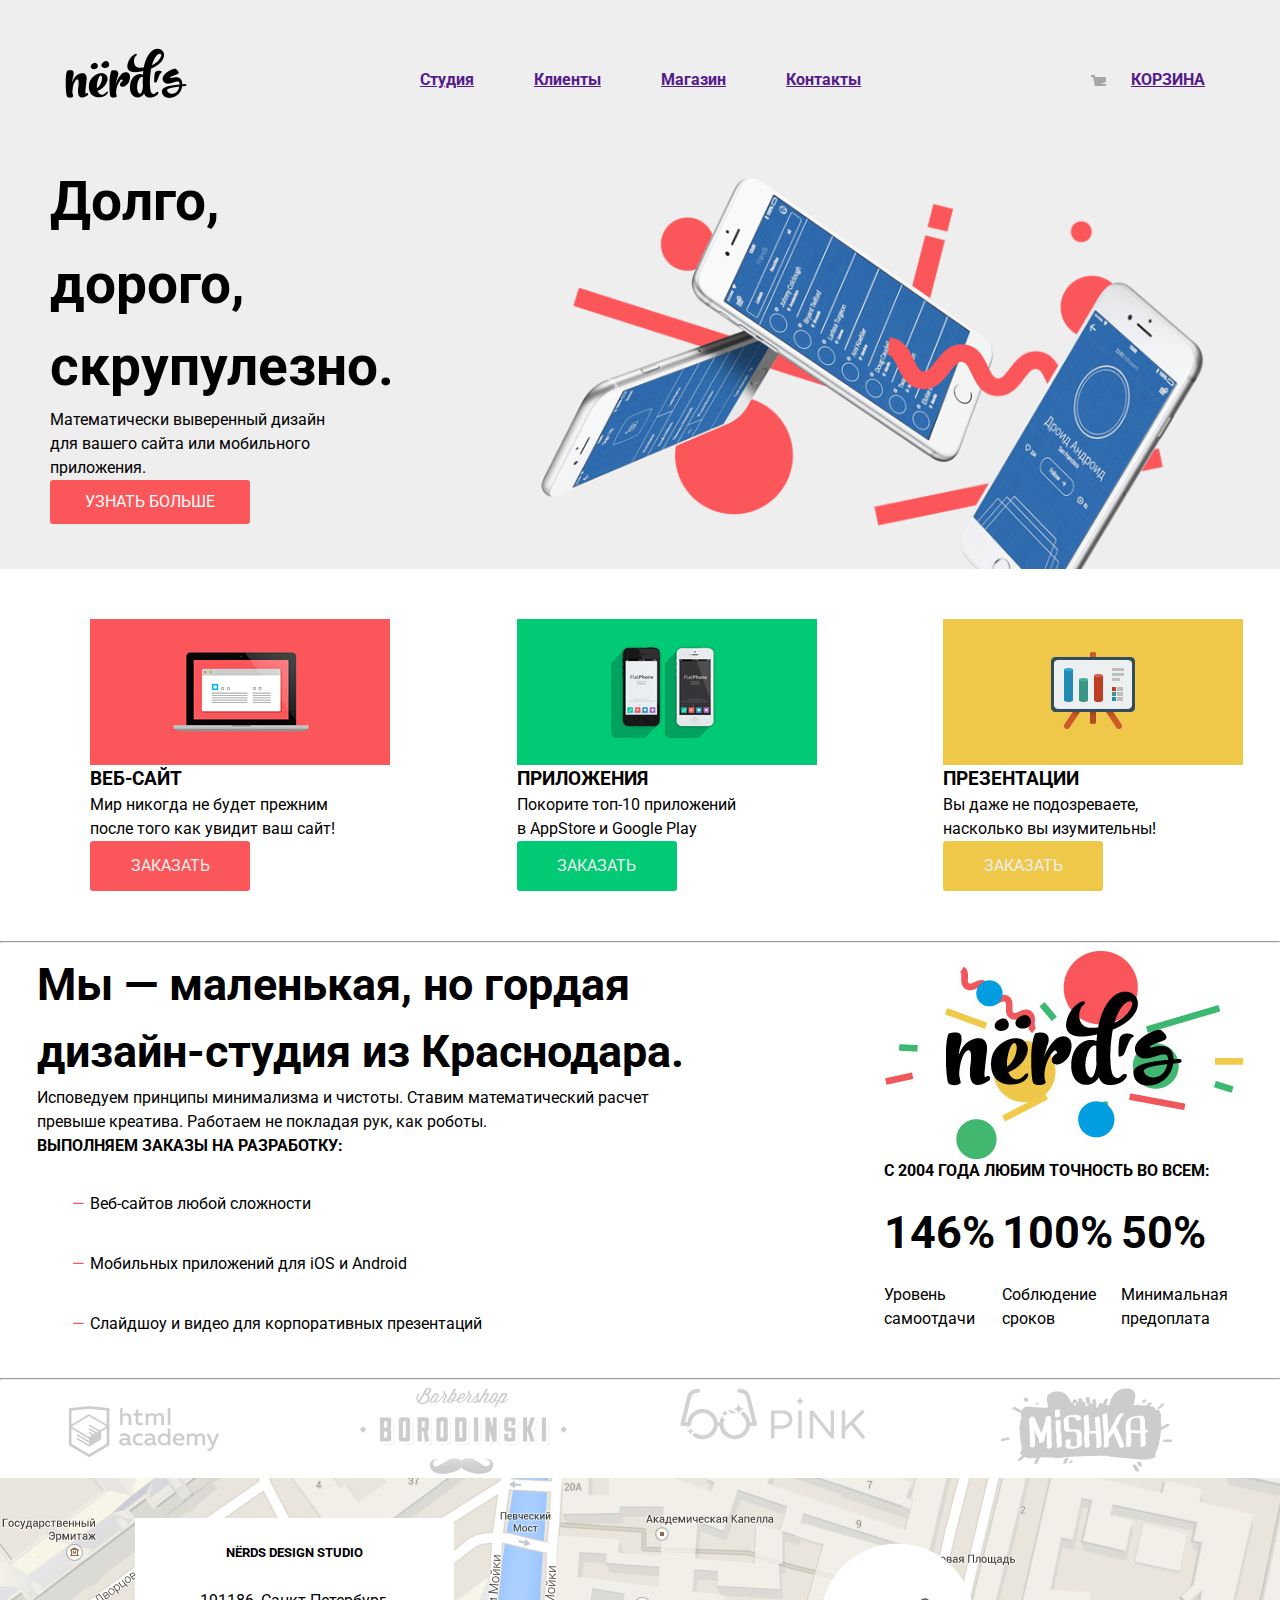
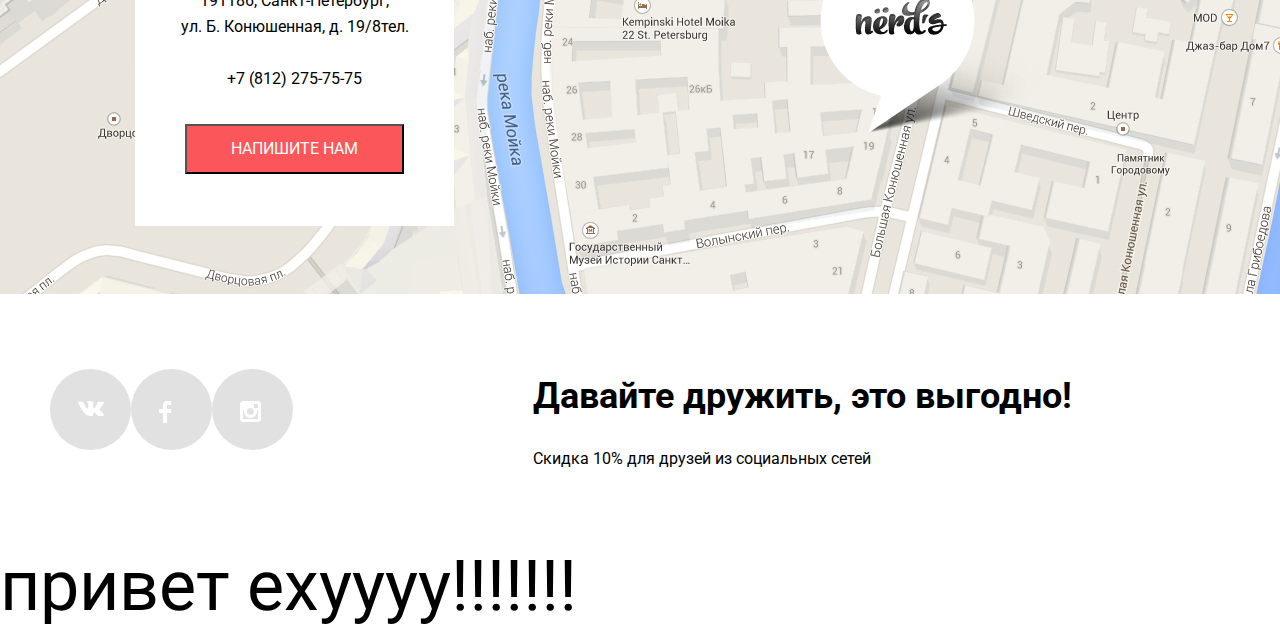
==== commit 668cfe50: "test2" ====
--- a/index.html
+++ b/index.html
@@ -177,7 +177,7 @@
                 <p>Скидка 10% для друзей из социальных сетей</p>
             </div>
         </footer>
-        <P class="pig">привет ехуууу</P>
+        <P class="pig">привет ехуууу!!!!!!!</P>
     </main>
 </body>
 
--- a/style.css
+++ b/style.css
@@ -301,7 +301,7 @@
 }
 
 .pig {
-    font-size: 79px;
+    font-size: 70px;
 }
 
 @media screen and (max-width: 768px) {
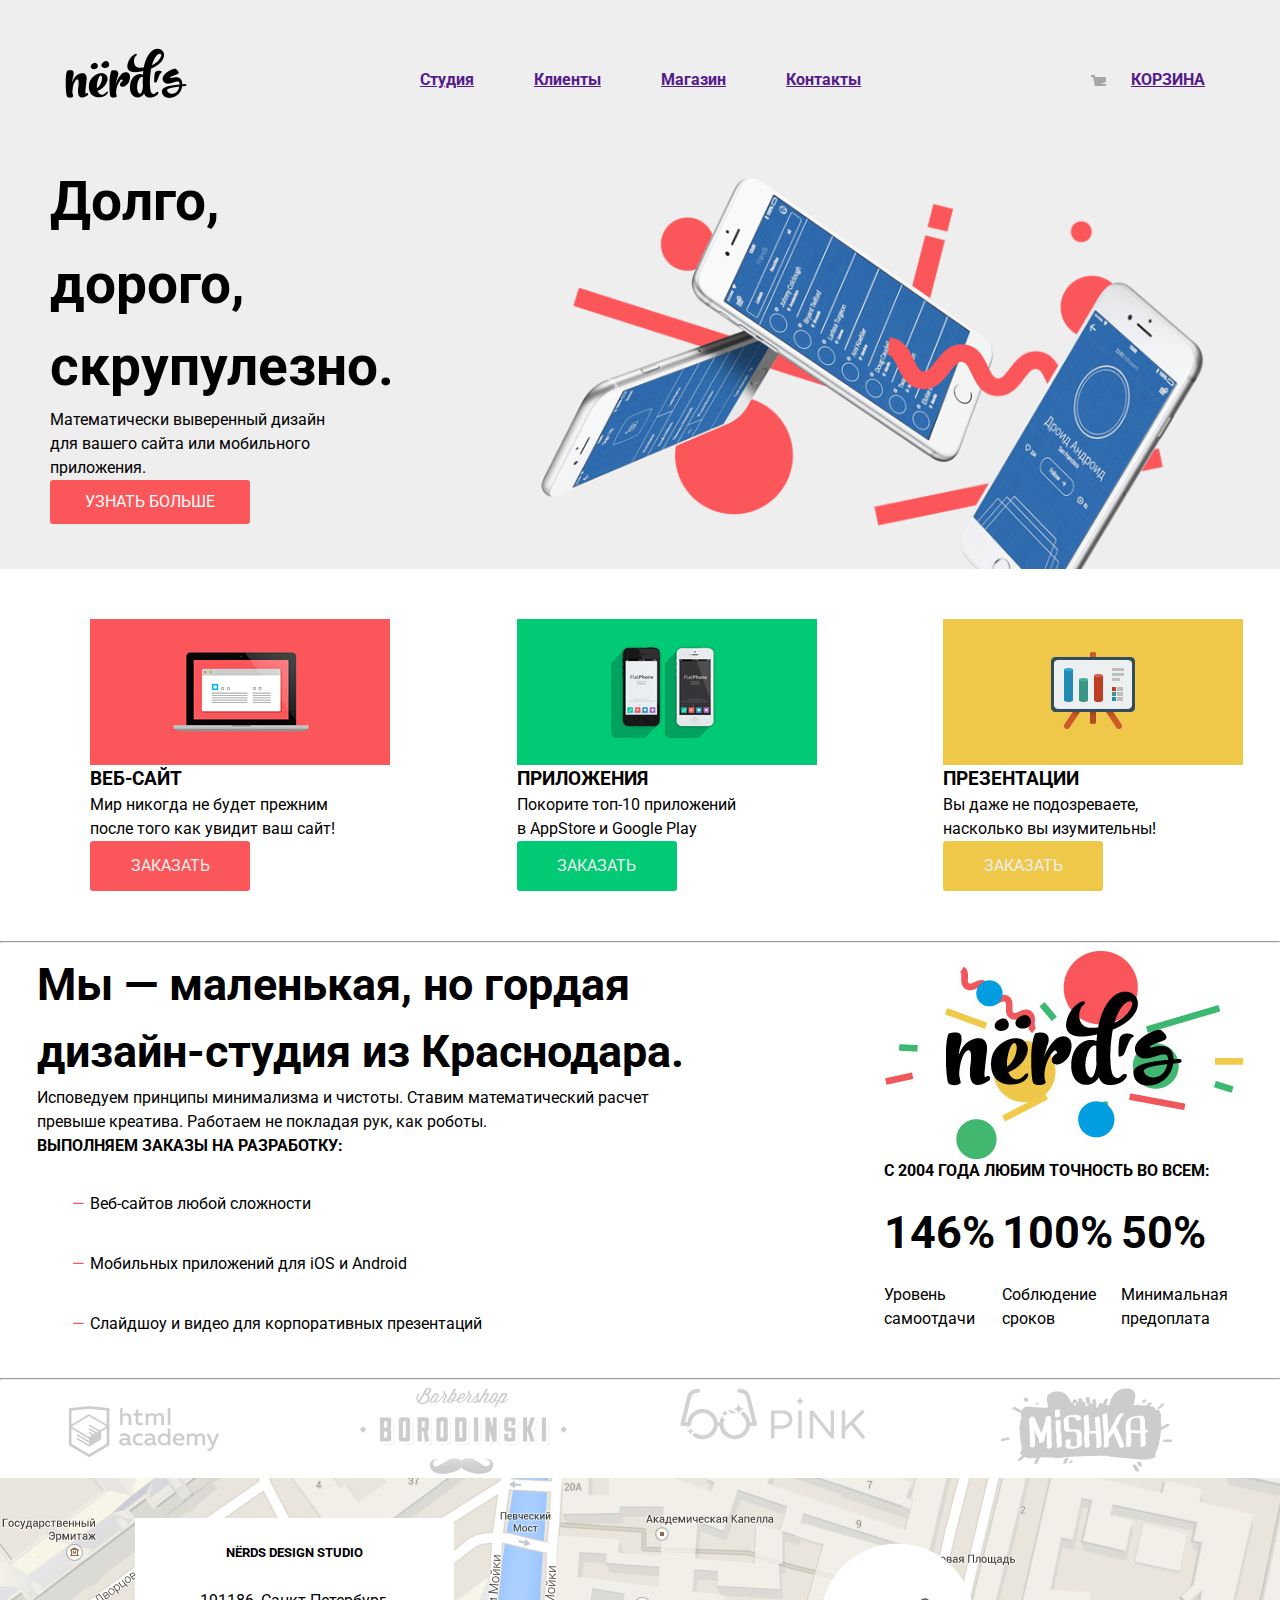
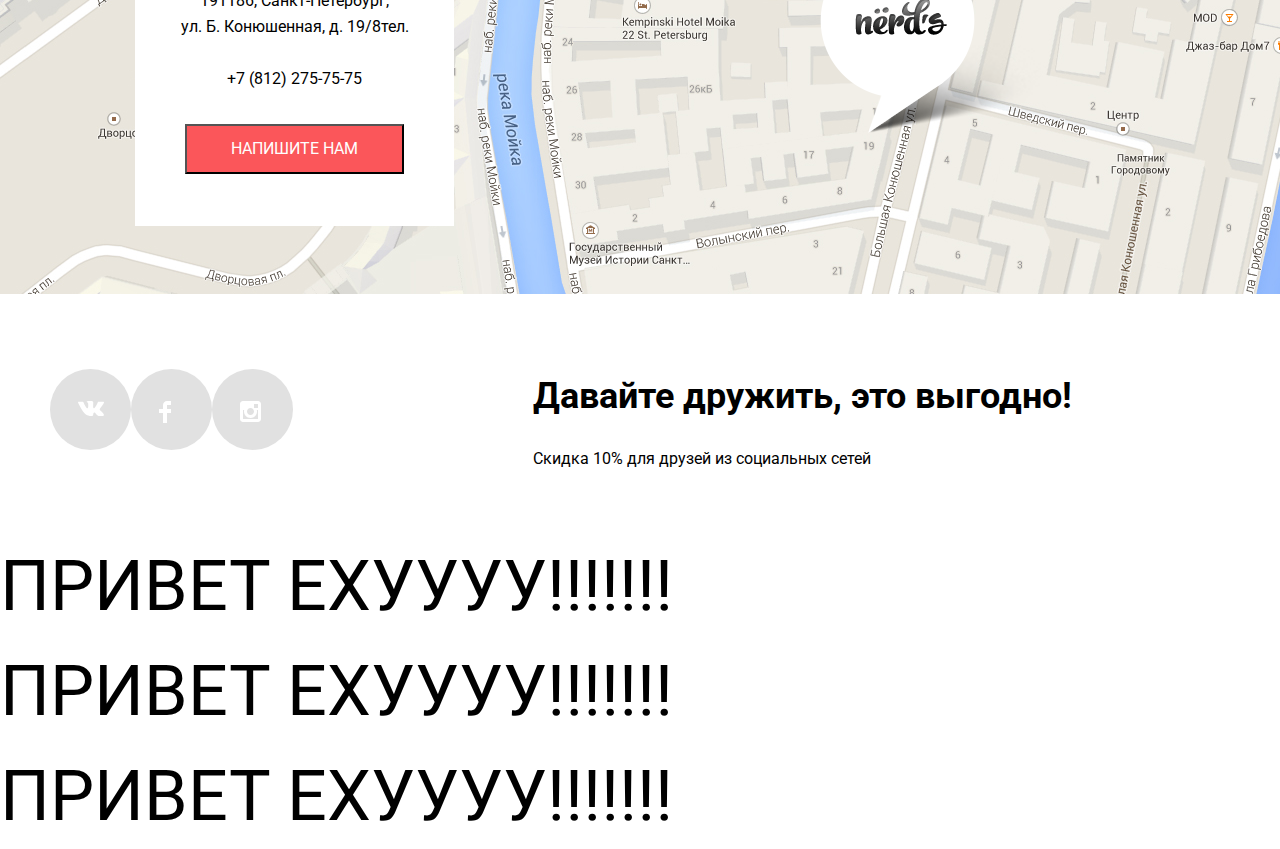
==== commit 27b5db1a: "first com" ====
--- a/index.html
+++ b/index.html
@@ -178,6 +178,8 @@
             </div>
         </footer>
         <P class="pig">привет ехуууу!!!!!!!</P>
+        <P class="pig">привет ехуууу!!!!!!!</P>
+        <P class="pig">привет ехуууу!!!!!!!</P>
     </main>
 </body>
 
--- a/style.css
+++ b/style.css
@@ -302,6 +302,7 @@
 
 .pig {
     font-size: 70px;
+    text-transform: uppercase;
 }
 
 @media screen and (max-width: 768px) {
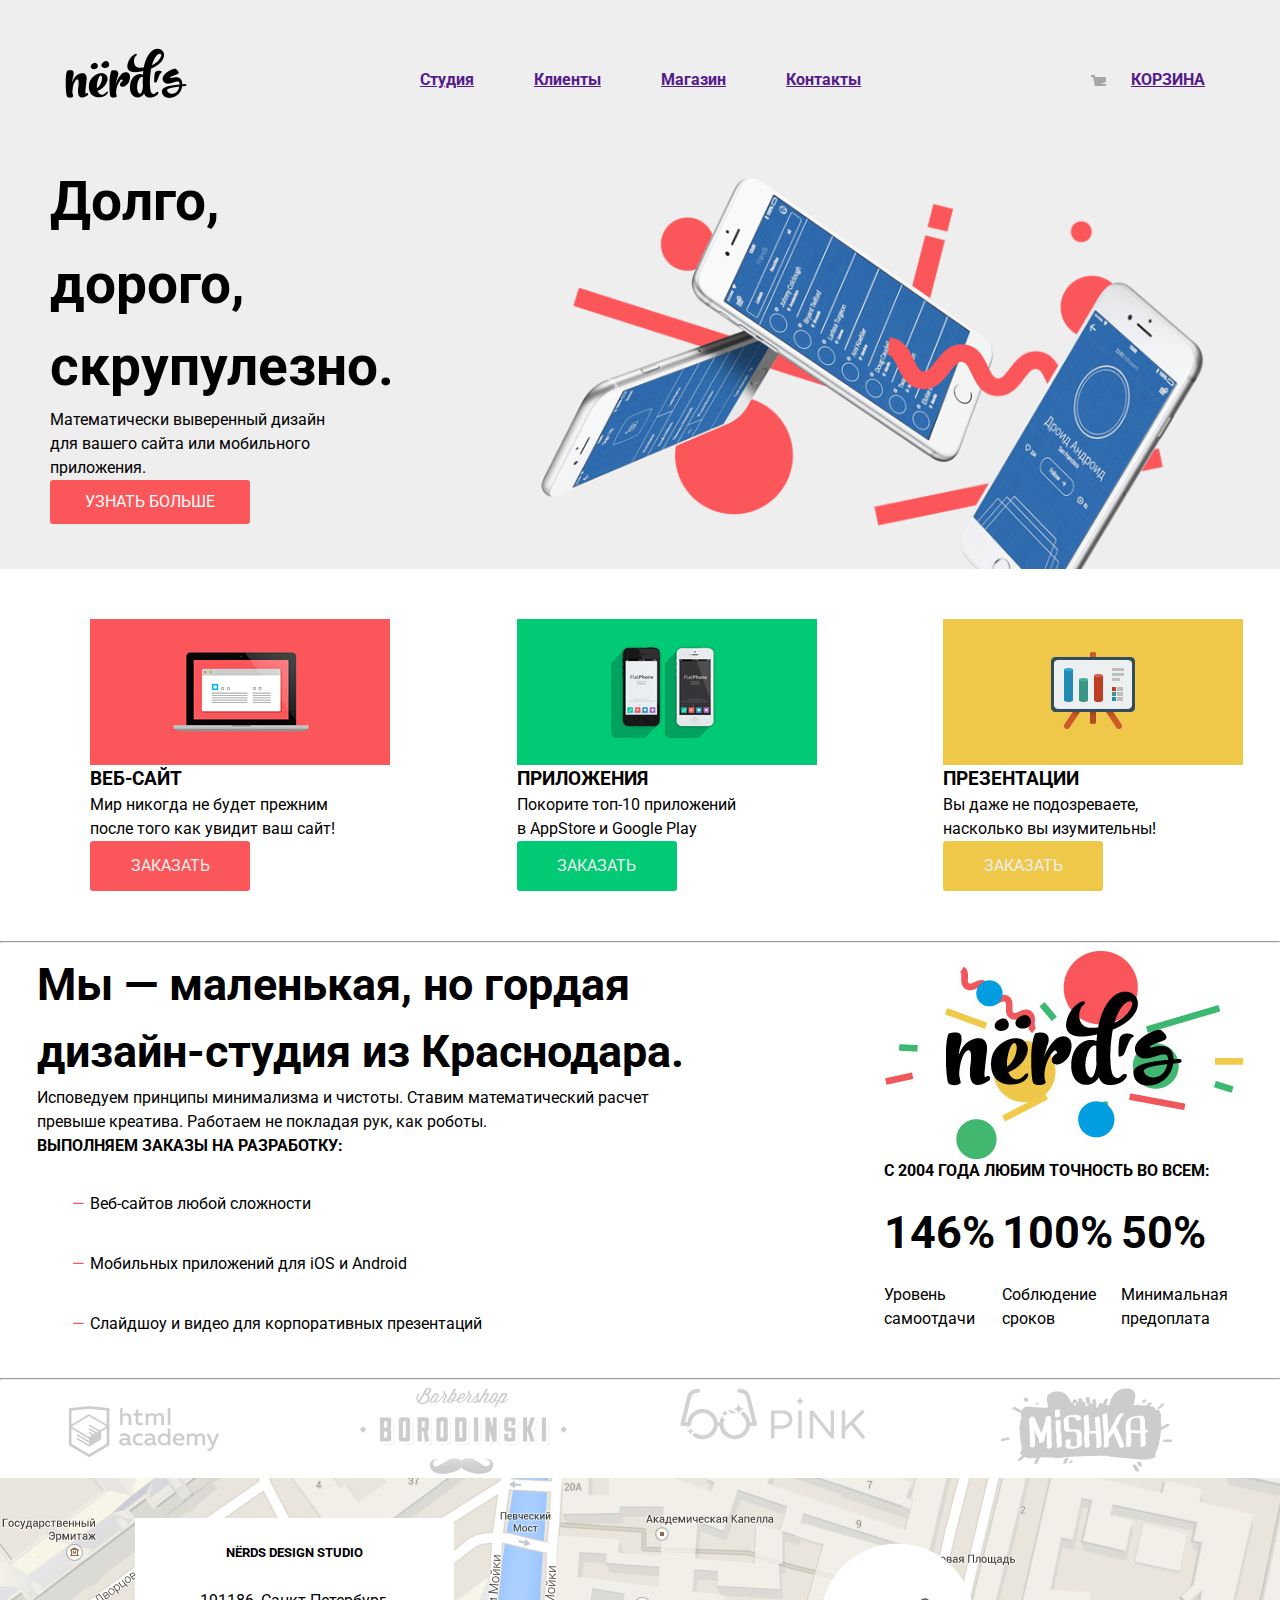
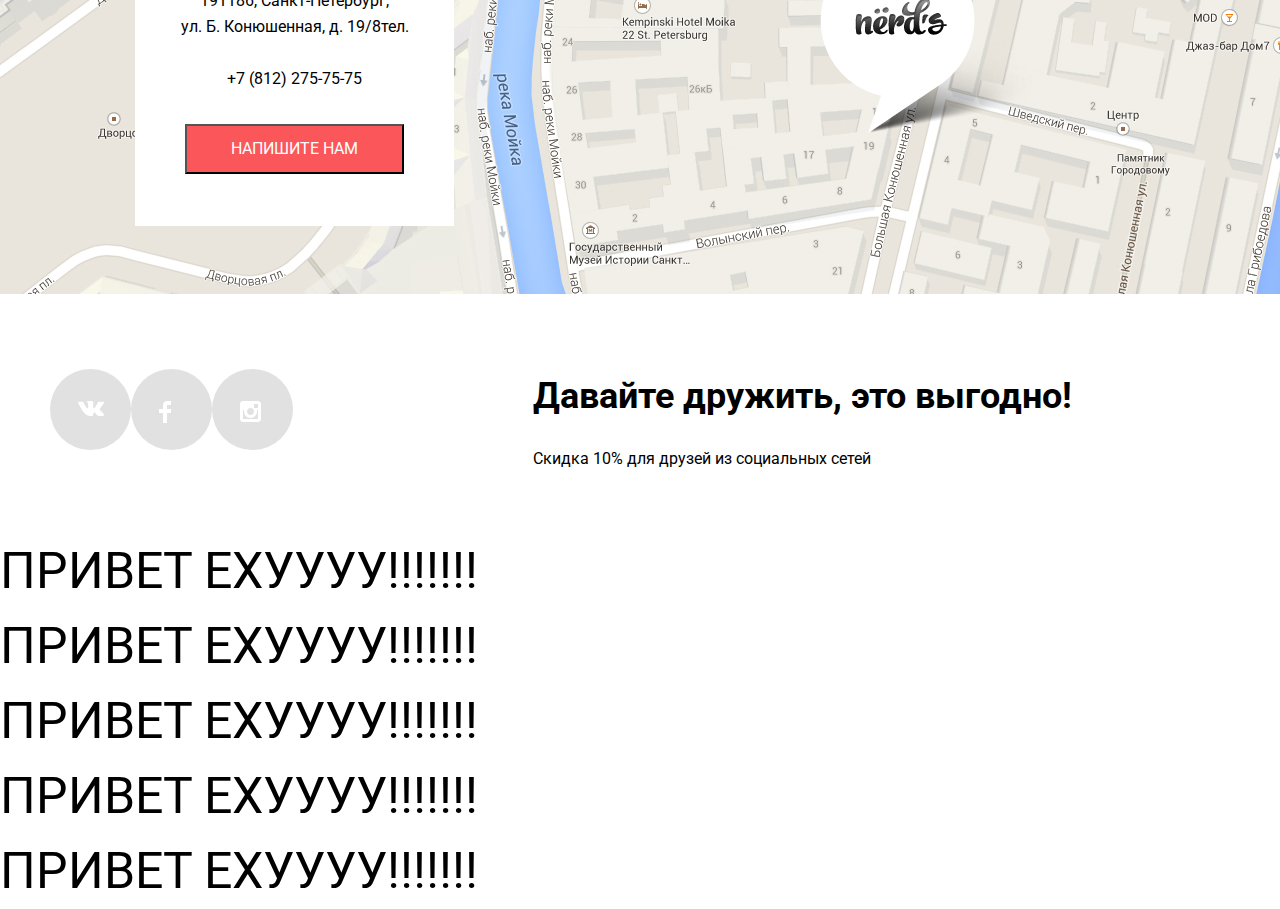
==== commit 66f59dee: "first com" ====
--- a/index.html
+++ b/index.html
@@ -180,6 +180,8 @@
         <P class="pig">привет ехуууу!!!!!!!</P>
         <P class="pig">привет ехуууу!!!!!!!</P>
         <P class="pig">привет ехуууу!!!!!!!</P>
+        <P class="pig">привет ехуууу!!!!!!!</P>
+        <P class="pig">привет ехуууу!!!!!!!</P>
     </main>
 </body>
 
--- a/style.css
+++ b/style.css
@@ -301,7 +301,7 @@
 }
 
 .pig {
-    font-size: 70px;
+    font-size: 50px;
     text-transform: uppercase;
 }
 
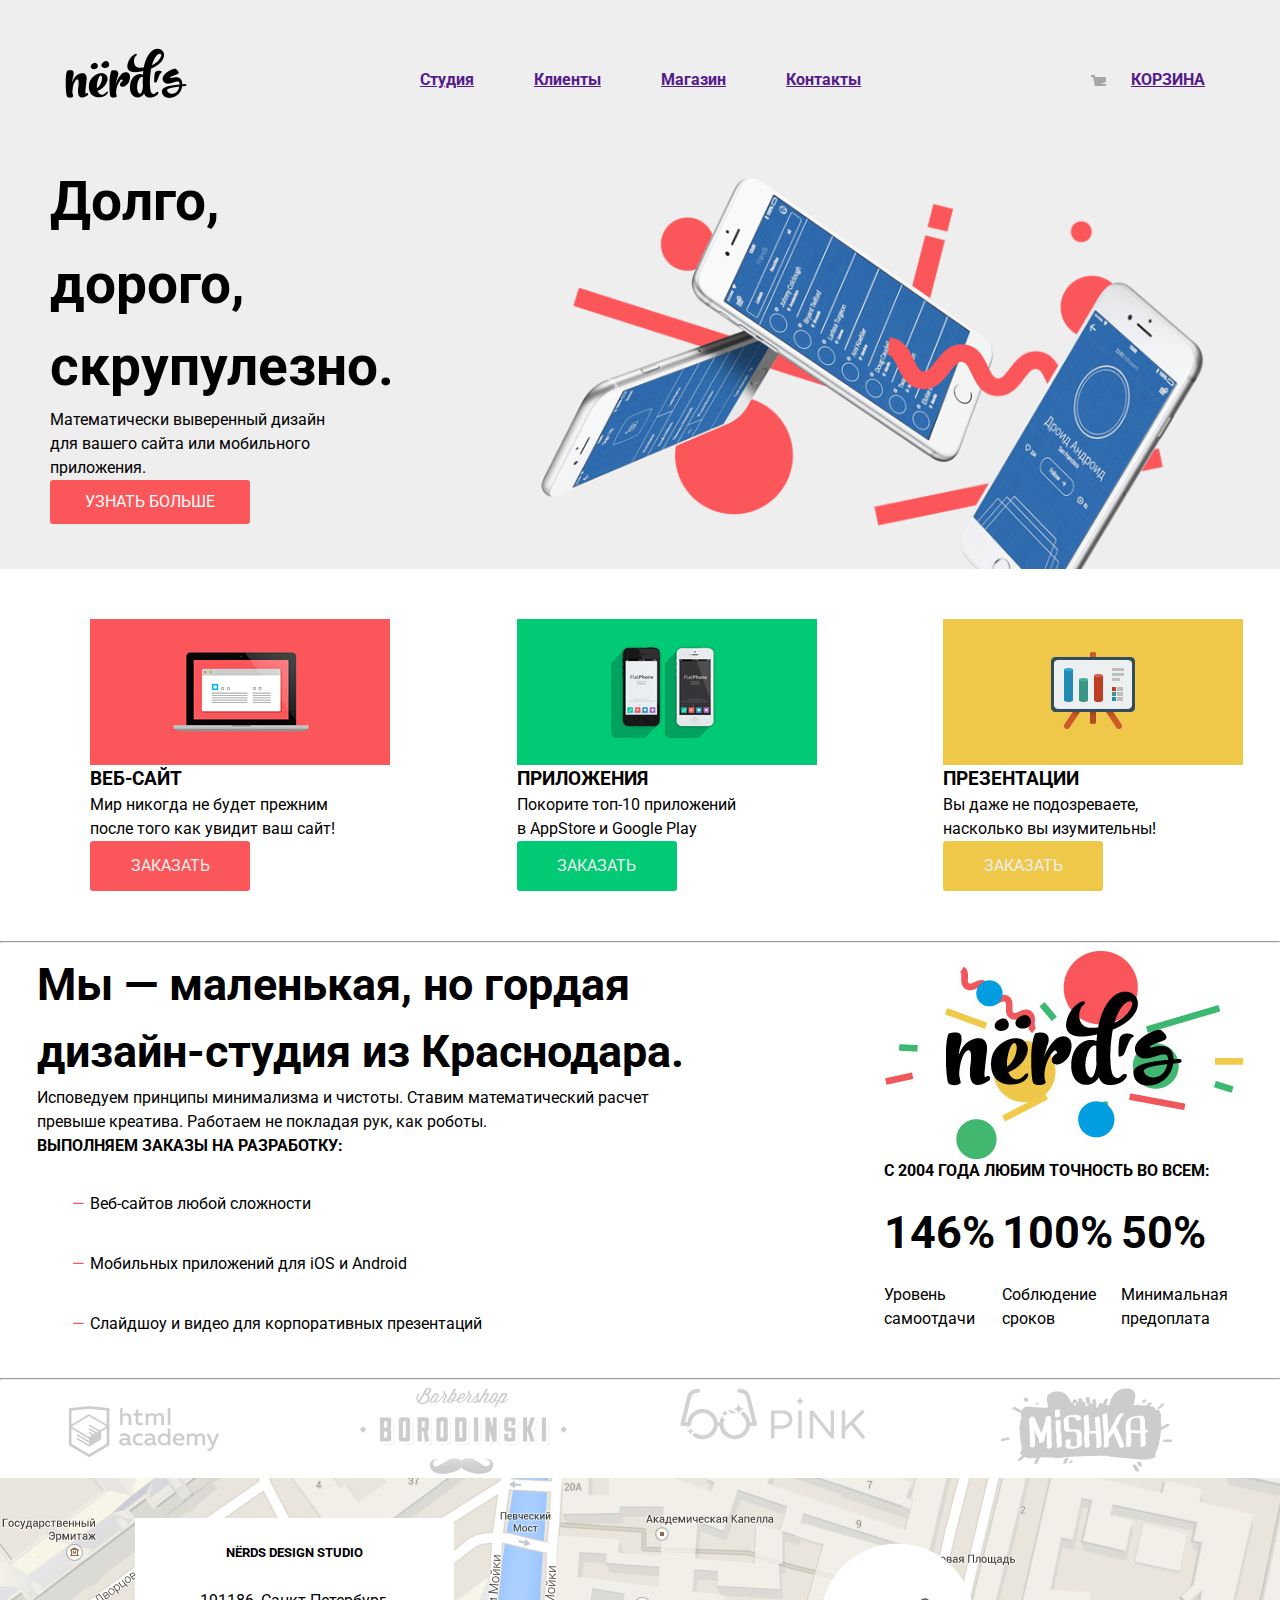
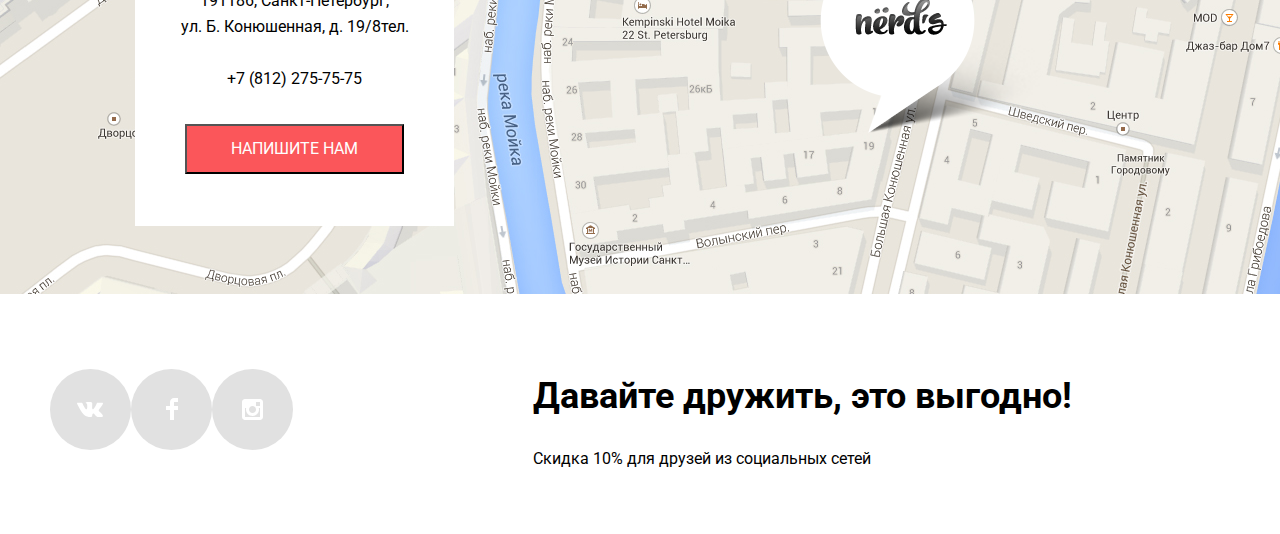
==== commit 35071fe0: "13042022" ====
--- a/index.html
+++ b/index.html
@@ -177,11 +177,11 @@
                 <p>Скидка 10% для друзей из социальных сетей</p>
             </div>
         </footer>
+        <!-- <P class="pig">привет ехуууу!!!!!!!</P>
         <P class="pig">привет ехуууу!!!!!!!</P>
         <P class="pig">привет ехуууу!!!!!!!</P>
         <P class="pig">привет ехуууу!!!!!!!</P>
-        <P class="pig">привет ехуууу!!!!!!!</P>
-        <P class="pig">привет ехуууу!!!!!!!</P>
+        <P class="pig">привет ехуууу!!!!!!!</P> -->
     </main>
 </body>
 
--- a/style.css
+++ b/style.css
@@ -227,12 +227,16 @@
     width: 81px;
     height: 81px;
     border-radius: 50%;
-}
-
-.footer_social_link img {
+    display: flex;
+    align-items: center;
+    justify-content: center;
+}
+
+
+/* .footer_social_link img {
     margin-top: 32px;
     margin-left: 28px;
-}
+} */
 
 
 /* .footer_social_vk {
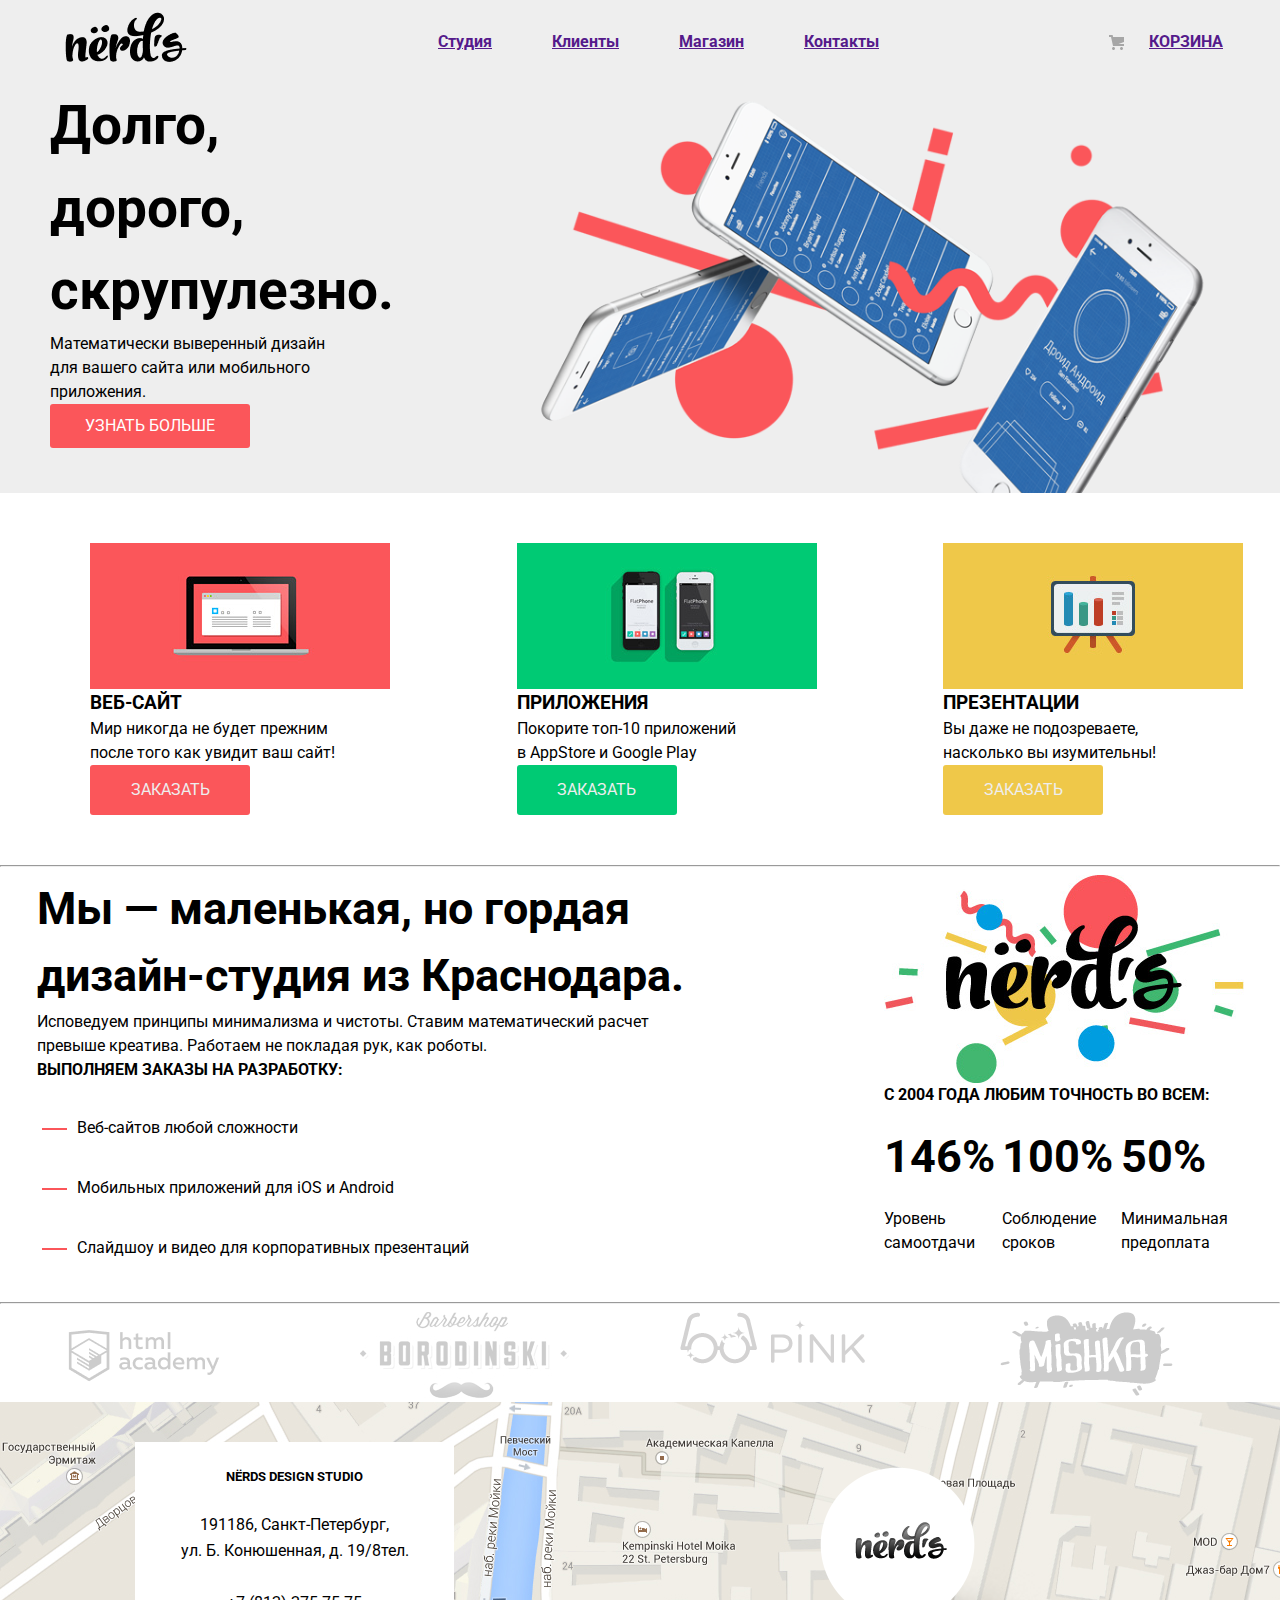
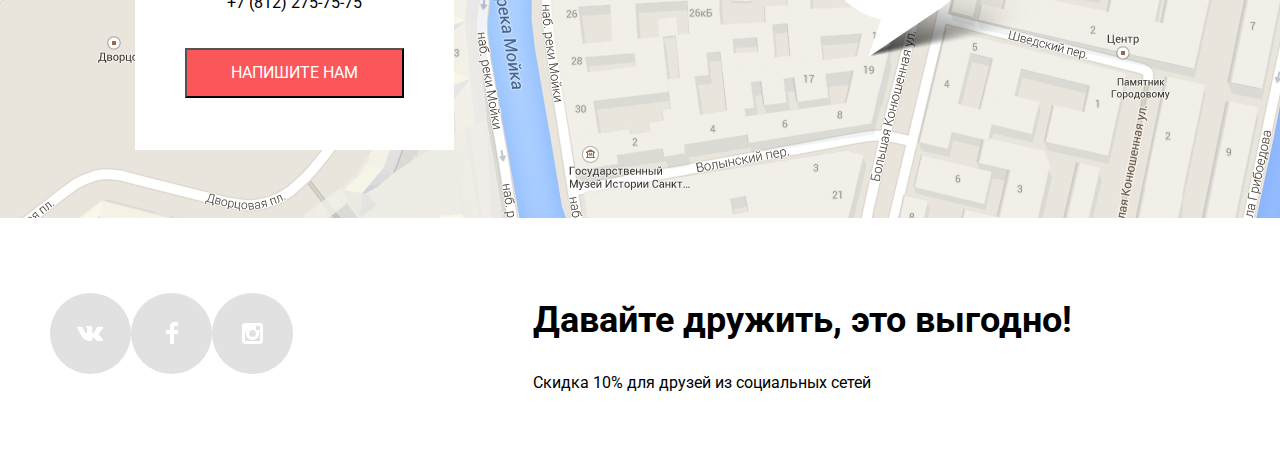
==== commit 6f5cbca7: "mob ver" ====
--- a/index.html
+++ b/index.html
@@ -23,7 +23,7 @@
                 </nav>
 
                 <figure class="shape">
-                    <img src="Shape.svg" alt="" />
+                    <img src="Basket.svg" alt="" />
                 </figure>
                 <a href="">КОРЗИНА</a>
             </header>
--- a/style.css
+++ b/style.css
@@ -24,7 +24,9 @@
 }
 
 .banner {
-    padding-top: 40px;
+    /* padding-top: 40px; */
+    width: 158px;
+    height: 77px;
 }
 
 .info_picture {
@@ -154,10 +156,20 @@
 }
 
 ul li:before {
-    content: "—";
+    content: " ";
+    display: block;
+    position: absolute;
+    left: -35px;
+    width: 25px;
+    border-bottom: 2px solid #fb565a;
+    /* color: #fb565a; */
+    top: 50%;
+    /* позиционирование по вертикали */
+    right: 110px;
+}
+
+ul li {
     position: relative;
-    left: -5px;
-    color: #fb565a;
 }
 
 ul {
@@ -304,22 +316,115 @@
     font-size: 16px;
 }
 
-.pig {
+
+/* .pig {
     font-size: 50px;
     text-transform: uppercase;
-}
+} */
 
 @media screen and (max-width: 768px) {
+    main {
+        width: 100%;
+    }
+    main p {
+        font-size: 11px;
+    }
+    main button {
+        font-size: 10px;
+    }
+    header a {
+        font-size: 10px;
+    }
     nav {
-        margin-left: 0;
-    }
-    .shape {
+        display: flex;
+        margin: 0;
+        line-height: 19px;
+        font-size: 5px;
         padding: 0;
+    }
+    nav a {
+        line-height: 1px;
+        padding: 5px;
+    }
+    .info_text h1 {
+        font-size: 17px;
+    }
+    .info_text p {
+        line-height: 15px;
     }
     .info_picture {
         margin: 0;
+        width: 300px;
+    }
+    .info_text button {
+        width: 95px;
+        margin-bottom: 7px;
+        margin-top: 7px;
+    }
+    .shape {
+        margin-left: 10px;
+        width: 7px;
+        margin-right: 1px;
+    }
+    .banner {
+        width: 50px;
+        padding-top: 23px;
     }
     .info_picture img {
         max-width: 100%;
     }
-}+    .order {
+        margin-top: 15px;
+        margin-bottom: 15px;
+    }
+    .order>.order_form-group {
+        margin-left: 13px;
+        width: 29%;
+    }
+    .order_form-group img {
+        width: 120px;
+    }
+    .order_form-group h3 {
+        font-size: 10px;
+    }
+    .order_form-group button {
+        width: 120px;
+        height: 30px;
+        padding: 0;
+    }
+    map figure {
+        width: 100%;
+    }
+    .map {
+        width: 100%;
+    }
+    .functions,
+    .link,
+    .map {
+        display: none;
+    }
+    footer {
+        display: none;
+    }
+}
+
+
+/* .order_form-group img {
+        width: 120px;
+    }
+    
+    .order_form-group h3 {
+        font-size: 10px;
+    }
+    
+    .order_form-group button {
+        width: 120px;
+    }
+    
+    map figure {
+        width: 100%;
+    }
+    
+    .map {
+        width: 100%;
+    } */